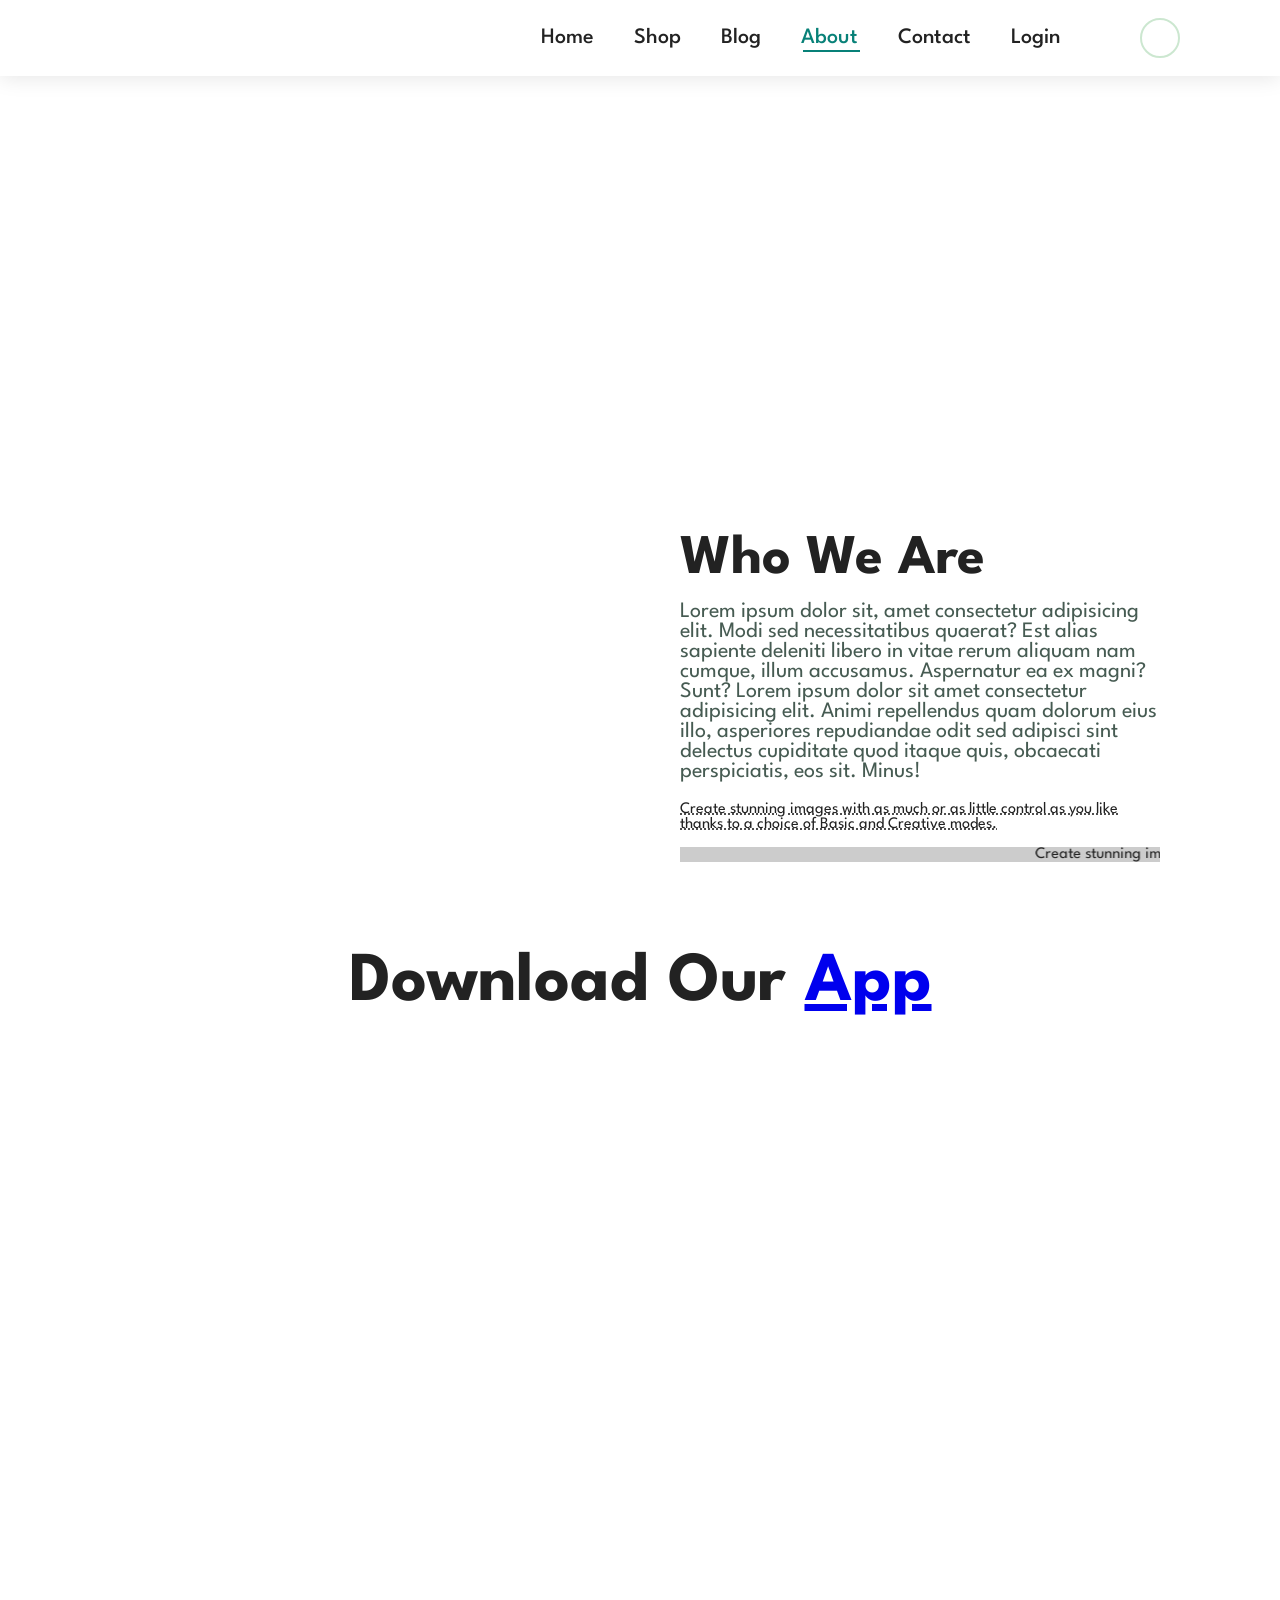
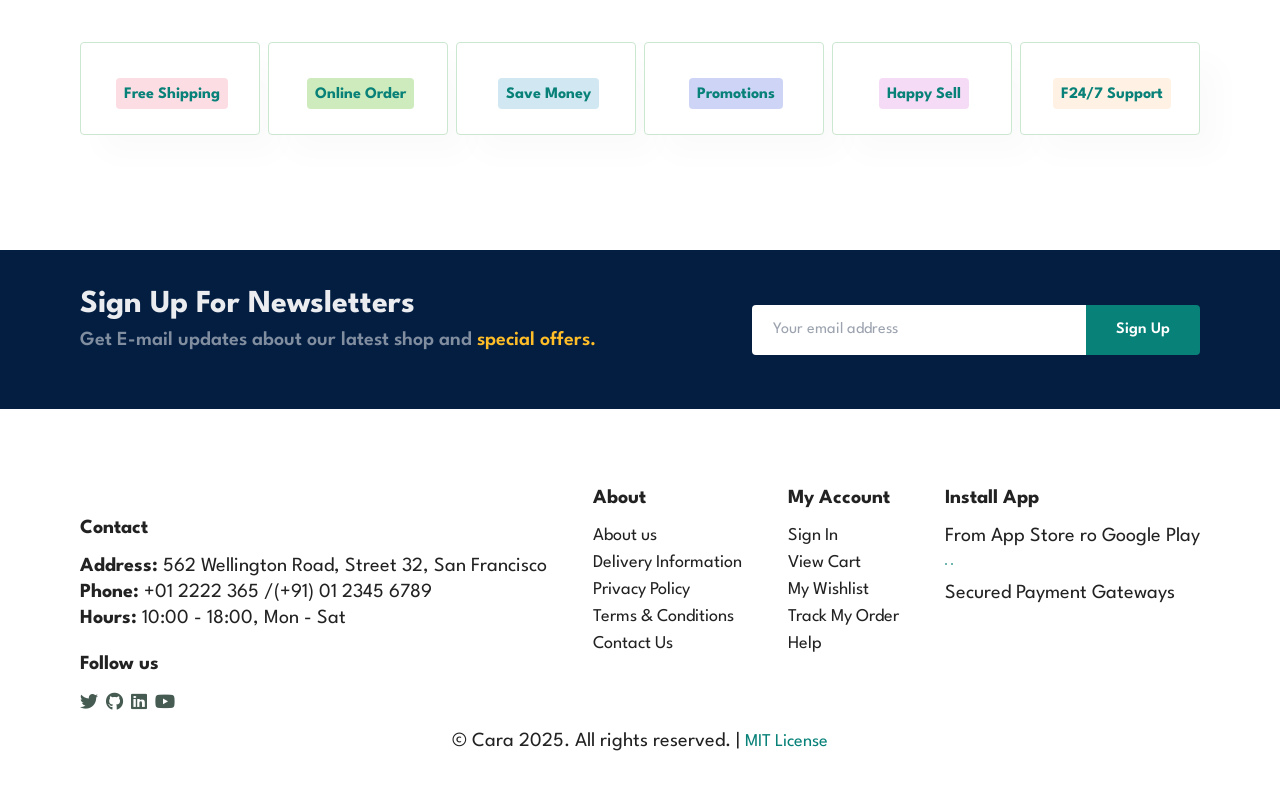
==== about.html @ c97fc9c1 "Fixed LinkedIn footer links" ====
<!DOCTYPE html>
<html lang="en">

<head>
    <!-- Character Encoding -->
    <meta charset="UTF-8">

    <!-- Viewport for Responsive Design -->
    <meta name="viewport" content="width=device-width, initial-scale=1.0">

    <!-- Page Title -->
    <title>Cara — Modern E‑Commerce</title>

    <!-- Favicon -->
    <link rel="icon" type="image/jpg" sizes="32x32" href="images/favicon.jpg">

    <!-- SEO Meta Tags -->
    <meta name="description"
        content="Shop the latest trends on our e-commerce store. Dark theme supported for a better user experience.">
    <meta name="keywords" content="e-commerce, shopping, online store, dark mode, buy online, latest fashion">
    <meta name="author" content=" Cara">
    <meta name="robots" content="index, follow">

    <!-- Language -->
    <meta http-equiv="Content-Language" content="en">

    <!-- Open Graph (OG) Tags for Social Sharing -->
    <meta property="og:title" content="E-commerce - Dark Theme Working">
    <meta property="og:description" content="Shop the latest trends with our dark mode-enabled e-commerce experience.">
    <meta property="og:image" content="https://example.com/images/preview.jpg">
    <meta property="og:url" content="https://example.com/">
    <meta property="og:type" content="website">

    <!-- Twitter Card Tags -->
    <meta name="twitter:card" content="summary_large_image">
    <meta name="twitter:title" content="E-commerce - Dark Theme Working">
    <meta name="twitter:description" content="Dark theme e-commerce site with modern features.">
    <meta name="twitter:image" content="https://example.com/images/preview.jpg">
    <meta name="twitter:site" content="@janavipandole">

    <!-- Theme Color for Mobile Browser -->
    <meta name="theme-color" content="#000000">

    <!-- Stylesheets -->
    <link rel="stylesheet" href="style.css">
    <link href="https://cdn.jsdelivr.net/npm/remixicon@4.5.0/fonts/remixicon.css" rel="stylesheet" />
    <link rel="stylesheet" href="https://cdnjs.cloudflare.com/ajax/libs/font-awesome/6.6.0/css/all.min.css"
        integrity="sha512-Kc323vGBEqzTmouAECnVceyQqyqdsSiqLQISBL29aUW4U/M7pSPA/gEUZQqv1cwx4OnYxTxve5UMg5GT6L4JJg=="
        crossorigin="anonymous" referrerpolicy="no-referrer" />

</head>

<body>
    <section id="header">
        <a href="index.html"><img src="images/logo.png" alt=""></a>

        <div>
            <ul id="navbar">
                <li><a href="index.html">Home</a></li>
                <li><a href="shop.html">Shop</a></li>
                <li><a href="blog.html">Blog</a></li>
                <li><a class="active" href="about.html">About</a></li>
                <li><a href="contact.html">Contact</a></li>
                <li><a href="login.html">Login</a></li>
                <li><a href="cart.html" id="lg-bag"><i class="ri-shopping-bag-4-line"></i></a></li>
                <li>
                    <button class="theme-toggle" id="themeToggle" aria-label="Toggle dark mode">
                        <i class="ri-moon-line" id="themeIcon"></i>
                    </button>
                </li>
                <a href="#" id="close"><i class="fa-solid fa-xmark"></i></a>
            </ul>
        </div>
        <div class="mobile">
            <a href="cart.html"><i class="ri-shopping-bag-4-line"></i></a>
            <i class="fas fa-outdent" id="bar"></i>
        </div>
    </section>

    <section id="about-head">
        <h2>#KnowUs</h2>
        <p>Read all case studies about Us!</p>
    </section>

    <section id="about-us" class="section-p1">
        <img src="images/about/a6.jpg" alt="">
        <div>
            <h2>Who We Are</h2>
            <p>Lorem ipsum dolor sit, amet consectetur adipisicing elit. Modi sed necessitatibus quaerat? Est alias
                sapiente deleniti libero in vitae rerum aliquam nam cumque, illum accusamus. Aspernatur ea ex magni?
                Sunt?
                Lorem ipsum dolor sit amet consectetur adipisicing elit. Animi repellendus quam dolorum eius illo,
                asperiores repudiandae odit sed adipisci sint delectus cupiditate quod itaque quis, obcaecati
                perspiciatis, eos sit. Minus!
            </p>

            <abbr title="">Create stunning images with as much or as little control as you
                like thanks to a choice of Basic and Creative modes.</abbr>
            <br><br>
            <marquee bgcolor=" #ccc" loop="-1" scollamount="5" width="100%">Create stunning images with as much or as
                little control as you
                like thanks to a choice of Basic and Creative modes. </marquee>
        </div>
    </section>

    <section id="about-app">
        <h1>Download Our <a href="#">App</a></h1>
        <div class="video">
            <video autoplay muted loop src="images/about/1.mp4"></video>
        </div>
    </section>

    <section id="feature" class="section-p1">
        <div class="fe-box">
            <img src="images/feature/f1.png" alt="">
            <h6>Free Shipping</h6>
        </div>
        <div class="fe-box">
            <img src="images/feature/f2.png" alt="">
            <h6>Online Order</h6>
        </div>
        <div class="fe-box">
            <img src="images/feature/f3.png" alt="">
            <h6>Save Money</h6>
        </div>
        <div class="fe-box">
            <img src="images/feature/f4.png" alt="">
            <h6>Promotions</h6>
        </div>
        <div class="fe-box">
            <img src="images/feature/f5.png" alt="">
            <h6>Happy Sell</h6>
        </div>
        <div class="fe-box">
            <img src="images/feature/f6.png" alt="">
            <h6>F24/7 Support</h6>
        </div>
    </section>

    <section id="newsletter" class="section-p1 section-m1">
        <div class="newstext">
            <h4>Sign Up For Newsletters</h4>
            <p>Get E-mail updates about our latest shop and <span>special offers.</span></p>
        </div>
        <div class="form">
            <input type="text" placeholder="Your email address">
            <button class="normal">Sign Up</button>
        </div>
    </section>

    <footer class="section-p1">
        <div class="col">
            <img class="logo" src="images/logo.png" alt="">
            <h4>Contact</h4>
            <p><strong>Address:</strong> 562 Wellington Road, Street 32, San Francisco</p>
            <p><strong>Phone:</strong> +01 2222 365 /(+91) 01 2345 6789</p>
            <p><strong>Hours:</strong> 10:00 - 18:00, Mon - Sat</p>

            <div class="follow">
                <h4>Follow us</h4>
                <div class="icon">
                    <a href="https://x.com/JanaviPandole"><i class="fab fa-twitter"></i></a>
                    <a href="https://github.com/janavipandole"><i class="fab fa-github"></i></a>
                    <a href="https://www.linkedin.com/in/janavi-pandole-80a7b2290" target="_blank" rel="noopener noreferrer">
                        <i class="fab fa-linkedin"></i>
                    </a>
                    <a href="https://www.youtube.com/@JanaviPandole"><i class="fab fa-youtube"></i></a>
                </div>
            </div>
        </div>
        <div class="col">
            <h4>About</h4>
            <a href="about.html">About us</a>
            <a href="#">Delivery Information</a>
            <a href="#">Privacy Policy</a>
            <a href="#">Terms & Conditions</a>
            <a href="contact.html">Contact Us</a>
        </div>
        <div class="col">
            <h4>My Account</h4>
            <a href="login.html">Sign In</a>
            <a href="cart.html">View Cart</a>
            <a href="#">My Wishlist</a>
            <a href="cart.html">Track My Order</a>
            <a href="contact.html">Help</a>
        </div>
        <div class="col install">
            <h4>Install App</h4>
            <p>From App Store ro Google Play</p>
            <div class="row">
                <img src="images/pay/app.jpg" alt="">
                <img src="images/pay/play.jpg" alt="">
            </div>
            <p>Secured Payment Gateways</p>
            <img src="images/pay/pay.png" alt="">
        </div>
        <div class="copyright">
            <p> &copy; Cara 2025. All rights reserved. | <a href="license.html" style="color: #088178;">MIT License</a>
            </p>
        </div>
    </footer>

    <script src="app.js"></script>

</body>

</html>
---- style.css ----
@import url('https://fonts.googleapis.com/css2?family=League+Spartan:wght@100..900&display=swap');

/* ============================================
   DARK THEME VARIABLES
   ============================================ */

:root {
    --bg-primary: #ffffff;
    --bg-secondary: #f8f9fa;
    --text-primary: #222;
    --text-secondary: #465b52;
    --header-bg: rgba(255, 255, 255, 0.5);
    --card-bg: #ffffff;
    --border-color: #cce7d0;
    --shadow: rgba(0, 0, 0, 0.02);
    --shadow-hover: rgba(0, 0, 0, 0.25);
    --accent: #088178;
    --feature-bg-1: #fddde4;
    --feature-bg-2: #cdebbc;
    --feature-bg-3: #d1e8f2;
    --feature-bg-4: #cdd4f6;
    --feature-bg-5: #f6dbf6;
    --feature-bg-6: #fff2e5;
    --input-bg: #ffffff;
    --footer-text: #222;
    --cart-icon-bg: #e8f6ea;
}

[data-theme="dark"] {
    --bg-primary: #0f1419;
    --bg-secondary: #1a1f26;
    --text-primary: #e6eef8;
    --text-secondary: #94a3b8;
    --header-bg: rgba(15, 20, 25, 0.85);
    --card-bg: #1a1f26;
    --border-color: #2d3748;
    --shadow: rgba(0, 0, 0, 0.4);
    --shadow-hover: rgba(124, 58, 237, 0.3);
    --accent: #06b6d4;
    --feature-bg-1: #7c3aed;
    --feature-bg-2: #10b981;
    --feature-bg-3: #3b82f6;
    --feature-bg-4: #8b5cf6;
    --feature-bg-5: #ec4899;
    --feature-bg-6: #f59e0b;
    --input-bg: #2d3748;
    --footer-text: #e6eef8;
    --cart-icon-bg: #2d3748;
}

/* ============================================
   BASE STYLES
   ============================================ */

* {
    font-family: "League Spartan", sans-serif;
    margin: 0;
    padding: 0;
    box-sizing: border-box;
}

body {
    width: 100%;
    background-color: var(--bg-primary);
    color: var(--text-primary);
    transition: background-color 0.3s ease, color 0.3s ease;
}

h1 {
    font-size: 70px;
    line-height: 74px;
    color: var(--text-primary);
    transition: color 0.3s ease;
}

h2 {
    font-size: 56px;
    line-height: 60px;
    color: var(--text-primary);
    transition: color 0.3s ease;
}

h4 {
    font-size: 30px;
    color: var(--text-primary);
    transition: color 0.3s ease;
}

h6 {
    font-size: 20px;
    font-weight: 700;
}

p {
    font-size: 22px;
    margin: 12px 0 20px 0;
    color: var(--text-secondary);
    transition: color 0.3s ease;
}

.section-p1 {
    padding: 40px 80px;
    background-color: var(--bg-primary);
    transition: background-color 0.3s ease;
}

.section-m1 {
    margin: 40px 0;
}

button.normal {
    background-color: #fff;
    color: #000;
    border: none;
    padding: 15px 30px;
    text-decoration: none;
    font-weight: 600;
    font-size: 16px;
    cursor: pointer;
    border-radius: 4px;
    outline: none;
    transition: 0.3s ease;
}

button.white {
    background-color: transparent;
    color: #FFF;
    border: none;
    padding: 12px 22px;
    text-decoration: none;
    font-weight: 600;
    border: 1px solid white;
    font-size: 16px;
    cursor: pointer;
    outline: none;
    transition: 0.3s linear;
}

/* ============================================
   THEME TOGGLE BUTTON
   ============================================ */

.theme-toggle {
    background: transparent;
    border: 2px solid var(--border-color);
    border-radius: 50%;
    width: 40px;
    height: 40px;
    display: flex;
    align-items: center;
    justify-content: center;
    cursor: pointer;
    color: var(--text-primary);
    font-size: 18px;
    transition: all 0.3s ease;
}

.theme-toggle:hover {
    background-color: var(--accent);
    border-color: var(--accent);
    color: white;
    transform: rotate(180deg);
}

.mobile .theme-toggle {
    margin-right: 10px;
}

/* ============================================
   LAYOUT
   ============================================ */

#main {
    width: 100%;
    height: 100vh;
}

#back {
    width: 100%;
    height: 90vh;
}

#back img {
    height: 90%;
    width: 100%;
    object-fit: cover;
    object-position: start;
}

#top {
    pointer-events: none;
    position: absolute;
    top: 0;
    left: 0;
    width: 100%;
    height: 90vh;
}

#workingArea {
    position: relative;
    margin: 0 auto;
    width: 100%;
    max-width: 1920px;
    height: 100vh;
}

/* ============================================
   HEADER
   ============================================ */

#header {
    display: flex;
    align-items: center;
    justify-content: space-between;
    padding: 18px 80px;
    background: var(--header-bg);
    backdrop-filter: blur(20px) saturate(180%);
    -webkit-backdrop-filter: blur(20px) saturate(180%);
    box-shadow: 0 2px 20px rgba(0, 0, 0, 0.1);
    z-index: 999;
    position: fixed;
    top: 0;
    width: 100%;
    border: none;
    transition: all 0.3s ease;
}

#header a {
    pointer-events: all;
}

#navbar {
    position: relative;
    display: flex;
    align-items: center;
    justify-content: center;
}

#navbar li {
    list-style: none;
    padding: 0 20px;
}

#navbar li a {
    position: relative;
    pointer-events: all;
    text-decoration: none;
    font-size: 22px;
    font-weight: 500;
    color: var(--text-primary);
    transition: color 0.3s ease;
}

#navbar li a:hover,
#navbar li a.active {
    color: var(--accent);
}

.mobile,
#close {
    display: none;
}

#navbar li a.active::after {
    content: '';
    width: 100%;
    height: 2px;
    background: var(--accent);
    position: absolute;
    bottom: -4px;
    left: 2px;
}

/* ============================================
   HERO SECTION
   ============================================ */

#hero {
    background-image: url("images/hero4.png");
    height: 100vh;
    width: 100%;
    background-size: cover;
    background-position: top 25% right 0;
    padding: 0 80px;
    display: flex;
    align-items: start;
    justify-content: center;
    flex-direction: column;
}

button a {
    text-decoration: none;
    color: black;
}

#hero h4 {
    padding-bottom: 15px;
}

#hero h1 {
    color: var(--accent);
}

#hero button {
    pointer-events: all;
    background-image: url("images/button.png");
    background-color: transparent;
    border: 0;
    padding: 14px 80px 14px 65px;
    background-repeat: no-repeat;
    cursor: pointer;
    font-size: 15px;
    font-weight: 700;
}

#hero button a {
    text-decoration: none;
    color: var(--accent);
}

/* ============================================
   FEATURES SECTION
   ============================================ */

#feature {
    display: flex;
    align-items: center;
    justify-content: space-between;
    flex-wrap: wrap;
}

#feature .fe-box {
    width: 180px;
    text-align: center;
    padding: 25px 15px;
    box-shadow: 20px 20px 30px var(--shadow);
    border-radius: 4px;
    border: 1px solid var(--border-color);
    margin: 35px 0;
    margin-top: 100px;
    background-color: var(--card-bg);
    transition: all 0.3s ease;
}

#feature .fe-box:hover {
    box-shadow: 10px 10px 74px var(--shadow-hover);
}

#feature.fe-box img {
    width: 100%;
    margin-bottom: 10px;
}

#feature .fe-box h6 {
    display: inline-block;
    padding: 9px 8px 6px 8px;
    line-height: 1;
    margin-top: 10px;
    border-radius: 4px;
    color: #088178;
    font-size: 16px;
}

#feature .fe-box:nth-child(1) h6 {
    background-color: var(--feature-bg-1);
}

#feature .fe-box:nth-child(2) h6 {
    background-color: var(--feature-bg-2);
}

#feature .fe-box:nth-child(3) h6 {
    background-color: var(--feature-bg-3);
}

#feature .fe-box:nth-child(4) h6 {
    background-color: var(--feature-bg-4);
}

#feature .fe-box:nth-child(5) h6 {
    background-color: var(--feature-bg-5);
}

#feature .fe-box:nth-child(6) h6 {
    background-color: var(--feature-bg-6);
}

/* ============================================
   PRODUCTS SECTION
   ============================================ */

#product1 {
    text-align: center;
}

#product1 .pro-container {
    justify-content: space-between;
    flex-wrap: wrap;
    padding-top: 20px;
    display: flex;
}

#product1 .pro {
    position: relative;
    width: 23%;
    min-width: 250px;
    padding: 10px 12px;
    border: 1px solid var(--border-color);
    border-radius: 20px;
    cursor: pointer;
    box-shadow: 20px 20px 30px var(--shadow);
    margin: 15px 0;
    background-color: var(--card-bg);
    transition: all 0.3s ease;
}

#product1 .pro:hover {
    box-shadow: 10px 10px 50px var(--shadow-hover);
}

#product1 .pro img {
    width: 100%;
    border-radius: 20px;
}

#product1 .pro .des {
    text-align: start;
    padding: 10px 0;
}

#product1 .pro .des span {
    color: var(--text-secondary);
    font-size: 14px;
}

#product1 .pro .des h5 {
    padding-top: 7px;
    color: var(--text-primary);
    font-weight: 500;
    font-size: 16px;
}

#product1 .pro .des i {
    color: rgba(243, 181, 25);
    font-size: 12px;
}

#product1 .pro .des h4 {
    padding-top: 7px;
    color: var(--accent);
    font-size: 15px;
    font-weight: 700;
}

#product1 .pro .cart {
    width: 40px;
    height: 40px;
    line-height: 40px;
    border-radius: 50px;
    background-color: var(--cart-icon-bg);
    font-weight: 500;
    color: var(--accent);
    border: 1px solid var(--border-color);
    position: absolute;
    bottom: 18px;
    right: 10px;
    transition: all 0.3s ease;
}

/* ============================================
   BANNERS
   ============================================ */

#banner {
    background-image: url("images/banner/b2.jpg");
    height: 40vh;
    width: 100%;
    background-size: cover;
    background-position: center;
    display: flex;
    align-items: center;
    justify-content: center;
    color: #FFF;
    text-align: center;
    flex-direction: column;
}

#banner h4 {
    color: #ffffffde;
    font-size: 28px;
}

#banner span {
    color: red;
}

#banner h2 {
    color: #ffffffde;
    font-size: 45px;
    padding: 10px 0;
}

#banner button:hover {
    color: #FFF;
    background-color: #088178;
}

#sm-banner {
    display: flex;
    justify-content: space-between;
    flex-wrap: wrap;
}

#sm-banner .banner-box {
    background-image: url("images/banner/b17.jpg");
    height: 50vh;
    min-width: 660px;
    background-size: cover;
    background-position: center;
    display: flex;
    align-items: flex-start;
    justify-content: center;
    color: #FFF;
    flex-direction: column;
    padding: 30px;
}

#sm-banner .banner-box2 {
    background-image: url("images/banner/b10.jpg");
}

#sm-banner h4 {
    color: #ffffff;
    font-size: 30px;
    font-weight: 300;
}

#sm-banner h2 {
    color: #ffffff;
    font-size: 40px;
    font-weight: 700;
}

#sm-banner span {
    color: #ffffff;
    font-size: 23px;
    font-weight: 500;
    padding-bottom: 15px;
}

#sm-banner .banner-box:hover button {
    color: #000;
    background-color: #1ea59c;
}

#banner3 {
    display: flex;
    justify-content: space-between;
    flex-wrap: wrap;
    padding: 0 80px;
}

#banner3 .banner-box {
    background-image: url("images/banner/b7.jpg");
    height: 30vh;
    min-width: 30%;
    background-size: cover;
    background-position: center;
    display: flex;
    align-items: flex-start;
    justify-content: center;
    flex-direction: column;
    padding: 20px;
    margin-bottom: 20px;
}

#banner3 .banner-box2 {
    background-image: url("images/banner/b4.jpg");
}

#banner3 .banner-box3 {
    background-image: url("images/banner/b18.jpg");
}

#banner3 h2 {
    color: #FFF;
    font-weight: 900;
    font-size: 30px;
}

#banner3 h3 {
    color: #ec544e;
    font-weight: 700;
    font-size: 22px;
}

/* ============================================
   NEWSLETTER
   ============================================ */

#newsletter {
    display: flex;
    justify-content: space-between;
    flex-wrap: wrap;
    align-items: center;
    background-image: url("images/banner/b14.png");
    background-size: cover;
    background-position: 20% 30%;
    background-repeat: no-repeat;
    background-color: #041e42;
}

#newsletter h4 {
    font-size: 32px;
    font-weight: 700;
    color: #ffffffea;
}

#newsletter p {
    font-size: 20px;
    font-weight: 600;
    color: #818ea0;
}

#newsletter p span {
    color: #ffbd27;
}

#newsletter .form {
    display: flex;
    width: 40%;
}

#newsletter .form input {
    height: 3.125rem;
    padding: 1.25rem;
    font-size: 16px;
    width: 100%;
    border: 1px solid transparent;
    outline: none;
    border-radius: 4px;
    border-top-right-radius: 0;
    border-bottom-right-radius: 0;
    background-color: var(--input-bg);
    color: var(--text-primary);
    transition: all 0.3s ease;
}

#newsletter .form button {
    border-top-left-radius: 0;
    border-bottom-left-radius: 0;
    background-color: #088178;
    color: #fff;
    white-space: nowrap;
}

/* ============================================
   FOOTER
   ============================================ */

footer {
    display: flex;
    flex-wrap: wrap;
    justify-content: space-between;
    background-color: var(--bg-secondary);
    transition: background-color 0.3s ease;
}

footer .col {
    display: flex;
    flex-direction: column;
    align-items: flex-start;
    margin-bottom: 20px;
}

footer .logo {
    margin-bottom: 30px;
}

footer h4 {
    margin-bottom: 20px;
    font-size: 20px;
    color: var(--footer-text);
}

footer p {
    margin: 0 0 8px 0;
    font-size: 20px;
    color: var(--footer-text);
}

footer a {
    font-size: 18px;
    text-decoration: none;
    color: var(--footer-text);
    margin-bottom: 10px;
    transition: color 0.3s ease;
}

footer .follow {
    margin-top: 20px;
}

footer .follow i {
    color: var(--text-secondary);
    padding-right: 4px;
    cursor: pointer;
    transition: color 0.3s ease;
}

footer .install .row img {
    border: 1px solid #088178;
    border-radius: 6px;
}

footer .install img {
    margin: 10px 0 15px 0;
}

footer .follow i:hover,
footer a:hover {
    color: var(--accent);
}

footer .copyright {
    text-align: center;
    width: 100%;
}

/* ============================================
   SHOP PAGE
   ============================================ */

#shop-hero {
    background-image: url("images/banner/b1.jpg");
    background-size: cover;
    background-position: center;
    height: 50vh;
    display: flex;
    align-items: center;
    justify-content: center;
    flex-direction: column;
    padding: 14px;
}

#shop-hero h2,
#shop-hero p {
    color: #fff;
    text-align: center;
}

#pagination {
    text-align: center;
}

#pagination a {
    text-decoration: none;
    background-color: #088178;
    padding: 15px 20px;
    border-radius: 4px;
    color: #fff;
    font-weight: 600;
}

/* ============================================
   SINGLE PRODUCT
   ============================================ */

#pro-details {
    margin-top: 80px;
    pointer-events: all;
    display: flex;
}

#pro-details .single-pro-image {
    pointer-events: all;
    width: 40%;
    margin-right: 50px;
}

.small-img-group {
    pointer-events: all;
    display: flex;
    justify-content: space-between;
}

.small-img-col {
    flex-basis: 24%;
    cursor: pointer;
}

#pro-details .single-pro-details {
    width: 50%;
    padding-top: 30px;
}

#pro-details .single-pro-details h4 {
    padding: 40px 0 20px 0;
}

#pro-details .single-pro-details h2 {
    font-size: 26px;
}

#pro-details .single-pro-details select {
    display: block;
    padding: 5px 10px;
    margin-bottom: 10px;
}

#pro-details .single-pro-details input {
    width: 50px;
    height: 47px;
    padding-left: 10px;
    font-size: 16px;
    margin-right: 10px;
}

#pro-details .single-pro-details input:focus {
    outline: none;
}

#pro-details .single-pro-details button {
    color: #fff;
    background: #088178;
}

/* ============================================
   BLOG PAGE
   ============================================ */

#blog-head {
    background-image: url("images/banner/b19.jpg");
    background-size: cover;
    background-position: center;
    height: 50vh;
    display: flex;
    align-items: center;
    justify-content: center;
    flex-direction: column;
    padding: 14px;
}

#blog-head h2,
#blog-head p {
    color: #fff;
    text-align: center;
}

#blog {
    padding: 150px 150px 0 150px;
}

#blog .blog-box {
    position: relative;
    display: flex;
    align-items: center;
    width: 100%;
    padding-bottom: 90px;
}

#blog .blog-box h1 {
    position: absolute;
    top: -12%;
    left: 0;
    z-index: -9;
    font-size: 70px;
    font-weight: 700;
    color: #c9cbce;
}

#blog .blog-img {
    width: 50%;
    margin-right: 50px;
}

#blog img {
    width: 100%;
    height: 300px;
    object-fit: cover;
}

#blog .blog-details {
    width: 50%;
}

#blog .blog-details a {
    text-decoration: none;
    color: #000;
    font-size: 11px;
    position: relative;
    font-weight: 700;
    transition: 0.3s;
}

#blog .blog-details a::after {
    content: "";
    width: 50%;
    height: 1px;
    background-color: #000;
    position: absolute;
    top: -4%;
    right: -60%;
}

#blog .blog-details a:hover {
    color: #088178;
}

#blog .blog-details a:hover::after {
    background-color: #088178;
}

/* ============================================
   ABOUT US
   ============================================ */

#about-head {
    background-image: url("images/about/banner.png");
    background-size: cover;
    background-position: center;
    height: 50vh;
    display: flex;
    align-items: center;
    justify-content: center;
    flex-direction: column;
    padding: 14px;
}

#about-head h2,
#about-head p {
    color: #fff;
    text-align: center;
}

#about-us {
    display: flex;
    align-items: center;
}

#about-us img {
    width: 50%;
    height: auto;
}

#about-us div {
    width: 50%;
    padding: 40px;
}

#about-app {
    text-align: center;
}

#about-app .video {
    width: 70%;
    height: 100%;
    margin: 30px auto 0 auto;
}

#about-app .video video {
    width: 100%;
    height: 100%;
    object-fit: cover;
    cursor: pointer;
    border-radius: 20px;
}

/* ============================================
   CONTACT US
   ============================================ */

#contact-details {
    display: flex;
    align-items: center;
    justify-content: space-between;
}

#contact-details .details {
    width: 40%;
}

#contact-details .details span,
#form-details form span {
    font-size: 20px;
}

#contact-details .details h2,
#form-details form h2 {
    font-size: 30px;
    line-height: 30px;
    padding: 20px 0;
}

#contact-details .details h3 {
    font-size: 22px;
    padding-bottom: 15px;
    font-weight: 500;
}

#contact-details .details li {
    display: flex;
    list-style: none;
    padding: 10px 0;
}

#contact-details .details li i {
    font-size: 18px;
    padding-right: 22px;
}

#contact-details .details li p {
    margin: 0;
    font-size: 20px;
}

#contact-details .map {
    width: 55%;
    height: 400px;
}

#contact-details .map iframe {
    width: 100%;
    height: 100%;
}

#form-details {
    display: flex;
    justify-content: space-between;
    padding: 80px;
    margin: 30px;
    border: 1px solid #ccc;
}

#form-details form {
    width: 65%;
    display: flex;
    flex-direction: column;
    align-items: flex-start;
}

#form-details form input,
#form-details form textarea {
    width: 100%;
    padding: 12px 15px;
    margin-bottom: 25px;
    font-size: 16px;
    border: 1px solid #e1e1e1;
    outline: none;
}

#form-details form button {
    background-color: #088178;
    color: #fff;
}

#form-details .social-media div {
    padding-bottom: 25px;
    display: flex;
    align-items: flex-start;
}

#form-details .social-media div img {
    width: 65px;
    height: 65px;
    object-fit: cover;
    margin-right: 15px;
}

#form-details .social-media div p {
    margin: 0;
    font-size: 18px;
    line-height: 25px;
}

#form-details .social-media div p span {
    display: block;
    font-size: 20px;
    font-weight: 600;
    color: #000;
}

/* ============================================
   CART PAGE
   ============================================ */

#cart {
    overflow-x: auto;
}

#cart table {
    width: 100%;
    border-collapse: collapse;
    white-space: nowrap;
    table-layout: fixed;
}

#cart table img {
    width: 150px;
}

#cart table td:nth-child(1) {
    width: 100px;
    text-align: center;
}

#cart table td:nth-child(2) {
    width: 150px;
    text-align: center;
}

#cart table td:nth-child(3) {
    width: 250px;
    text-align: center;
}

#cart table td:nth-child(4),
#cart table td:nth-child(5),
#cart table td:nth-child(6) {
    width: 150px;
    text-align: center;
}

#cart table td:nth-child(5) input {
    width: 70px;
    padding: 10px;
}

#cart table td:nth-child(5) input:focus {
    outline: none;
}

#cart table thead {
    border: 1px solid #e2e9e1;
    border-left: none;
    border-right: none;
}

#cart table thead td {
    padding: 18px;
    text-align: center;
    font-weight: 600;
    text-transform: uppercase;
}

#cart table thead td a i {
    color: #000;
}

#cart table tbody tr td {
    padding: 15px;
    border-bottom: 1px solid #e2e9e1;
}

#cart table tbody td {
    font-size: 20px;
}

#cart-add {
    display: flex;
    justify-content: space-between;
    flex-wrap: wrap;
}

#cart-add .coupon {
    width: 50%;
    margin-bottom: 30px;
}

#cart-add .coupon h3,
.subtotal h3 {
    font-size: 28px;
    padding-bottom: 15px;
}

#cart-add .coupon input {
    padding: 18px 20px;
    outline: none;
    border-radius: 4px;
    width: 60%;
    margin-right: 10px;
    border: 1px solid #e2e9e1;
}

#cart-add .coupon button {
    background-color: #088178;
    color: #fff;
    cursor: pointer;
}

.subtotal {
    width: 50%;
    margin-bottom: 30px;
    border: 1px solid #c9cbce;
    padding: 30px;
}

.subtotal table {
    width: 100%;
    border-collapse: collapse;
    margin-bottom: 20px;
}

.subtotal table td {
    width: 50%;
    padding: 10px;
    font-size: 16px;
    border: 1px solid #c9cbce;
}

.subtotal button {
    background-color: #088178;
    color: #fff;
    cursor: pointer;
}


/* ============================================
   LOGIN 
   ============================================ */
/* login page */
.login-page {
    display: flex;
    align-items: center;
    justify-content: center;
    min-height: 100vh;
    background-color: #f3f4f6;
    margin: 10;
}

/* Message Box */
#signUpMessage {
    position: fixed;
    top: 2rem;
    left: 50%;
    padding: 0.75rem;
    font-size: 0.875rem;
    text-align: center;
    color: #ffffff;
    border-radius: 0.375rem;
    box-shadow: 0 4px 6px -1px rgba(0, 0, 0, 0.1), 0 2px 4px -2px rgba(0, 0, 0, 0.1);
    transition: opacity 0.5s ease-in-out;
    background-color: #ef4444;
    min-width: 300px;
    display: none;
}

/* Form Container */
.auth-container {
    background-color: #ffffff;
    padding: 2rem;
    border-radius: 0.5rem;
    box-shadow: 0 10px 15px -3px rgba(0, 0, 0, 0.1), 0 4px 6px -4px rgba(0, 0, 0, 0.1);
    width: 100%;
    max-width: 28rem;
}

/* Form Title */
.auth-container h2 {
    font-size: 1.5rem;
    font-weight: 700;
    text-align: center;
    margin-bottom: 1.5rem;
}

/* OR Divider */
.divider {
    position: relative;
    display: flex;
    align-items: center;
    padding-top: 1.25rem;
    padding-bottom: 1.25rem;
    margin-bottom: 1.5rem;
}

.divider::before,
.divider::after {
    content: '';
    flex-grow: 1;
    border-top: 1px solid #d1d5db;
}

.divider span {
    flex-shrink: 0;
    margin-left: 1rem;
    margin-right: 1rem;
    color: #6b7280;
}

/* Form Labels */
label {
    display: block;
    font-size: 0.9rem;
    font-weight: 500;
    color: #374151;
    margin-bottom: 0.4rem;
}

/* Form Inputs */
input {
    display: block;
    width: 100%;
    padding: 0.5rem 0.75rem;
    border: 1px solid #d1d5db;
    border-radius: 0.375rem;
    box-shadow: 0 1px 2px 0 rgba(0, 0, 0, 0.05);
    color: #111827;
    font-size: 0.875rem;
}

input::placeholder {
    color: #9ca3af;
}

input:focus {
    outline: 2px solid transparent;
    outline-offset: 2px;
    border-color: #088178;
    ;
    box-shadow: 0 0 0 1px #088178, 0 1px 2px 0 rgba(0, 0, 0, 0.05);
}

/* Input Grouping */
#register-fields>div {
    margin-bottom: 1rem;
}

/* Forgot Password Link */
#forgot-password-link {
    font-size: 0.875rem;
    margin-top: 1rem;
    /* mt-4 */
    text-align: right;
}

#forgot-password-link a {
    font-weight: 500;
    color: #088178;
    text-decoration: none;
}

#forgot-password-link a:hover {
    color: #088179ec;
    ;
}

/* Submit Button */
.submit-button-container {
    margin-top: 1.5rem;
}

#submitButton {
    width: 100%;
    display: flex;
    justify-content: center;
    padding: 0.5rem 1rem;
    border: 1px solid transparent;
    border-radius: 0.375rem;
    box-shadow: 0 1px 2px 0 rgba(0, 0, 0, 0.05);
    font-size: 0.875rem;
    font-weight: 500;
    color: #ffffff;
    background-color: #088178;
    ;
    cursor: pointer;
    transition: background-color 0.15s ease-in-out;
}

#submitButton:hover {
    background-color: #088178;
    ;
}

#submitButton:focus {
    outline: 2px solid transparent;
    outline-offset: 2px;
    box-shadow: 0 0 0 2px #ffffff, 0 0 0 4px #088178;
    ;
}

/* Toggle Auth Link */
.toggle-auth-footer {
    margin-top: 1.5rem;
    text-align: center;
    font-size: 0.875rem;
}

.toggle-auth-footer a {
    font-weight: 500;
    color: #088178;
    ;
    text-decoration: none;
}

.toggle-auth-footer a:hover {
    color: #088178;
    ;
}

/* ============================================
   RESPONSIVE DESIGN
   ============================================ */

@media (max-width:799px) {
    #navbar {
        display: flex;
        flex-direction: column;
        align-items: flex-start;
        justify-content: flex-start;
        position: fixed;
        top: 0;
        right: -300px;
        height: 100vh;
        width: 300px;
        background-color: var(--card-bg);
        box-shadow: 0 40px 60px rgba(0, 0, 0, 0.1);
        padding: 80px 0 0 10px;
        transition: 0.3s linear;
    }

    #navbar.active {
        right: 0;
    }

    #navbar li {
        margin-bottom: 30px;
    }

    .mobile {
        pointer-events: all;
        display: flex;
        align-items: center;
    }

    .mobile i {
        pointer-events: all;
        color: var(--text-primary);
        font-size: 24px;
        padding-left: 20px;
    }

    #lg-bag {
        display: none;
    }

    #navbar #close {
        pointer-events: all;
        display: block;
        position: absolute;
        top: 20px;
        left: 20px;
        font-size: 24px;
        color: var(--text-primary);
        cursor: pointer;
    }

    #back {
        height: 100%;
    }

    #back img {
        height: 100%;
        object-position: top 30% right 30%;
    }

    #hero {
        background-position: top 30% right 30%;
        padding: 0 80px;
    }

    #feature .fe-box {
        margin: 20px 0;
        margin-top: 0px;
    }

    #product1 .pro-container {
        justify-content: center;
        gap: 50px;
    }

    #banner {
        height: 25vh;
    }

    #sm-banner .banner-box {
        min-width: 100%;
        margin: 10px;
    }

    #banner3 {
        justify-content: space-around;
        flex-wrap: wrap;
        padding: 0 20px;
    }

    #banner3 .banner-box {
        width: 45%;
        margin: 10px;
    }

    #banner3 .banner-box2 {
        width: 100%;
    }

    #banner3 .banner-box3 {
        width: 45%;
    }

    #newsletter {
        height: 40vh;
        background-position: 20% 40%;
    }

    #newsletter .form {
        width: 70%;
    }

    footer h4 {
        font-size: 15px;
    }

    footer p {
        font-size: 15px;
    }

    footer a {
        font-size: 15px;
    }

    #pro-details {
        margin-top: 80px;
        pointer-events: all;
        flex-direction: column;
        display: flex;
    }

    #pro-details .single-pro-image {
        pointer-events: all;
        width: 100%;
        margin-right: 0px;
    }

    #pro-details .single-pro-details {
        width: 100%;
        padding-top: 30px;
    }

    #blog {
        padding: 80px;
    }

    #blog .blog-box {
        flex-direction: column;
    }

    #blog .blog-img {
        width: 100%;
        margin-right: 0px;
    }

    #blog img {
        width: 100%;
        height: 400px;
        object-position: center;
    }

    #blog .blog-details {
        margin-top: 30px;
        width: 100%;
    }

    #blog .blog-box h1 {
        top: -7%;
    }

    #about-us {
        flex-direction: column;
    }

    #about-us img {
        width: 100%;
    }

    #about-us div {
        width: 100%;
        padding: 20px;
    }

    #about-app .video {
        width: 80%;
        height: 100vh;
    }

    #contact-details {
        flex-direction: column;
    }

    #contact-details .details {
        width: 100%;
    }

    #contact-details .map {
        width: 100%;
        height: 500px;
        margin-top: 50px;
    }

    #form-details {
        flex-direction: column;
        padding: 40px;
    }

    #form-details form {
        width: 100%;
        display: flex;
        flex-direction: column;
        align-items: flex-start;
    }

    #form-details form button {
        background-color: #088178;
        color: #fff;
    }

    #form-details .social-media div {
        padding-bottom: 25px;
        display: flex;
        flex-direction: column;
        align-items: center;
    }

    #cart-add {
        flex-direction: column;
    }

    #cart-add .coupon {
        width: 100%;
    }

    #cart-add .coupon input {
        width: 100%;
        margin-bottom: 10px;
    }

    .subtotal {
        width: 100%;
    }
}

@media (max-width:477px) {
    #header {
        padding: 10px 30px;
    }

    h1 {
        font-size: 38px;
        line-height: 40px;
    }

    h2 {
        font-size: 32px;
        line-height: 40px;
    }

    h4 {
        font-size: 24px;
    }

    #hero p {
        font-size: 18px;
    }

    .section-p1 {
        padding: 20px;
    }

    #hero {
        background-position: 55%;
        padding: 0 20px;
    }

    #feature .fe-box {
        padding: 25px 0;
        width: 160px;
        margin: 0 0 15px 0;
    }

    #product1 .pro {
        width: 100%;
        margin: 0;
    }

    #banner {
        height: 40vh;
    }

    #sm-banner .banner-box {
        height: 50vh;
        padding: 0 20px;
        width: 100%;
        margin: 10px;
    }

    #banner3 .banner-box {
        width: 100%;
        margin: 10px;
    }

    #banner3 .banner-box2 {
        width: 100%;
    }

    #banner3 .banner-box3 {
        width: 100%;
    }

    #newsletter .form {
        width: 100%;
    }

    #blog {
        padding: 80px 40px;
    }

    #blog .blog-box h1 {
        top: -4%;
    }

    #about-us img {
        height: 60vh;
    }
}

canvas {
    position: fixed;
    top: 0;
    left: 0;
    pointer-events: none;
    z-index: -100;
}

#pagination {
    text-align: center;
    padding: 40px 0;
    margin-top: 20px;
}

#pagination a {
    text-decoration: none;
    background-color: #088178;
    padding: 15px 20px;
    border-radius: 4px;
    color: #fff;
    font-weight: 600;
    margin: 0 5px;
    display: inline-block;
    transition: all 0.3s ease;
    min-width: 50px;
    text-align: center;
}

#pagination a:hover:not(.disabled) {
    background-color: #066e66;
    transform: translateY(-2px);
    box-shadow: 0 4px 8px rgba(8, 129, 120, 0.3);
}

#pagination a.active {
    background-color: #066e66;
    box-shadow: 0 4px 12px rgba(8, 129, 120, 0.4);
    transform: scale(1.1);
}

#pagination a.disabled {
    background-color: #ccc;
    cursor: not-allowed;
    opacity: 0.5;
    pointer-events: none;
}

#pagination a.pagination-arrow {
    padding: 15px 18px;
    font-size: 18px;
}

#pagination a.pagination-arrow i {
    display: flex;
    align-items: center;
    justify-content: center;
}

[data-theme="dark"] #pagination a {
    background-color: #06b6d4;
}

[data-theme="dark"] #pagination a:hover:not(.disabled) {
    background-color: #0891b2;
}

[data-theme="dark"] #pagination a.active {
    background-color: #0891b2;
    box-shadow: 0 4px 12px rgba(6, 182, 212, 0.4);
}

[data-theme="dark"] #pagination a.disabled {
    background-color: #2d3748;
}

/* Quiz Modal Styles */
.modal {
    display: none;
    position: fixed;
    z-index: 1000;
    left: 0;
    top: 0;
    width: 100%;
    height: 100%;
    background-color: rgba(0, 0, 0, 0.5);
    justify-content: center;
    align-items: center;
}

.modal-content {
    background-color: var(--bg-primary);
    padding: 20px;
    border-radius: 8px;
    width: 90%;
    max-width: 400px;
    text-align: center;
    position: relative;
}

.close {
    position: absolute;
    top: 10px;
    right: 15px;
    font-size: 24px;
    cursor: pointer;
}

.quiz-options {
    display: flex;
    flex-direction: column;
    gap: 10px;
    margin-top: 20px;
}

.quiz-options button {
    padding: 10px;
    background-color: var(--accent);
    color: white;
    border: none;
    border-radius: 4px;
    cursor: pointer;
}

.quiz-options button:hover {
    background-color: #066a5c;
}
#Toptoback {
  position: fixed;
  bottom: 2.5rem;
  right: 2.5rem;
  z-index: 2000;
  background: linear-gradient cream;
  color: #c97171;
  border: none;
  border-radius: 50%;
  width: 56px;
  height: 56px;
  font-size: 2rem;
  box-shadow: 0 8px 24px rgba(0, 0, 0, 0.18);
  cursor: pointer;
  opacity: 0;
  pointer-events: none;
  transition: opacity 0.4s, transform 0.2s;
}

#Toptoback.show {
  opacity: 1;
  pointer-events: auto;
  transform: translateY(-10px) scale(1.08);
}

#Toptoback:hover {
  background: linear-gradient cream;
  transform: scale(1.15);
}
/* Back to Top Button Styles */
#backToTop {
  position: fixed;
  bottom: 2.5rem;
  right: 2.5rem;
  z-index: 2000;
  background: linear-gradient(135deg,
      var(--candy-red),
      var(--sky-blue),
      var(--sunny-yellow));
  color: #c97171;
  border: none;
  border-radius: 50%;
  width: 56px;
  height: 56px;
  font-size: 2rem;
  box-shadow: 0 8px 24px rgba(0, 0, 0, 0.18);
  cursor: pointer;
  opacity: 0;
  pointer-events: none;
  transition: opacity 0.4s, transform 0.2s;
}

#backToTop.show {
  opacity: 1;
  pointer-events: auto;
  transform: translateY(-10px) scale(1.08);
}
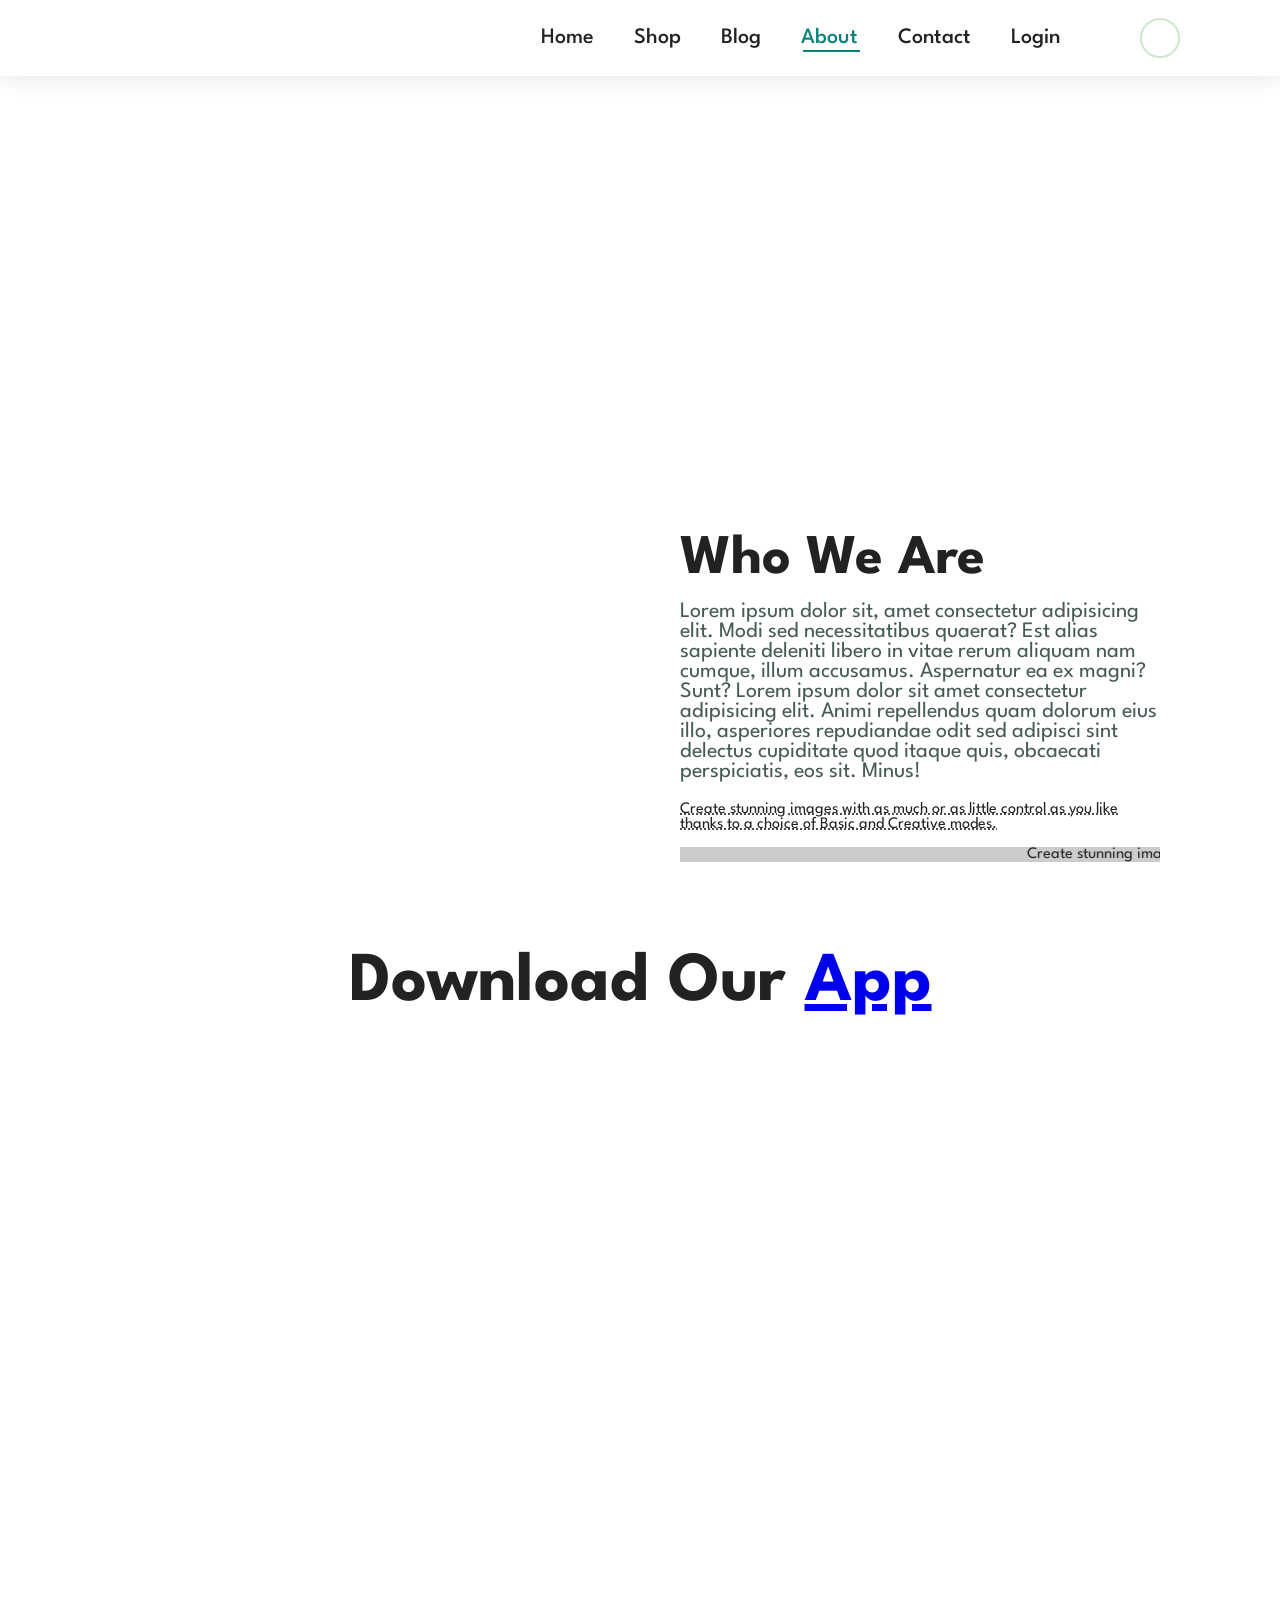
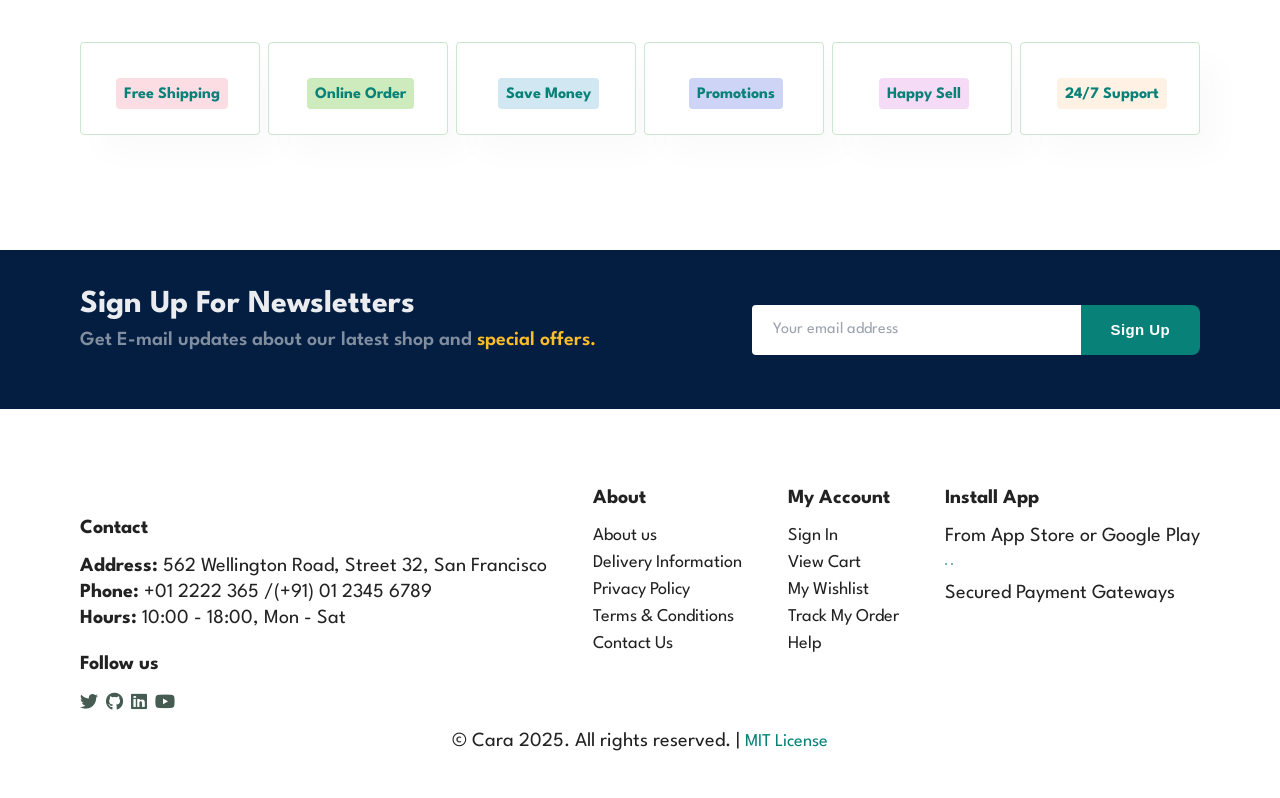
==== commit 4d05ea92: "Fixed Spelling's In All The Tabs" ====
--- a/about.html
+++ b/about.html
@@ -133,7 +133,8 @@
         </div>
         <div class="fe-box">
             <img src="images/feature/f6.png" alt="">
-            <h6>F24/7 Support</h6>
+            <!-- Corrected  -->
+            <h6>24/7 Support</h6>
         </div>
     </section>
 
@@ -161,9 +162,7 @@
                 <div class="icon">
                     <a href="https://x.com/JanaviPandole"><i class="fab fa-twitter"></i></a>
                     <a href="https://github.com/janavipandole"><i class="fab fa-github"></i></a>
-                    <a href="https://www.linkedin.com/in/janavi-pandole-80a7b2290" target="_blank" rel="noopener noreferrer">
-                        <i class="fab fa-linkedin"></i>
-                    </a>
+                    <a href="www.linkedin.com/in/janavi-pandole-80a7b2290"><i class="fab fa-linkedin"></i></a>
                     <a href="https://www.youtube.com/@JanaviPandole"><i class="fab fa-youtube"></i></a>
                 </div>
             </div>
@@ -186,7 +185,7 @@
         </div>
         <div class="col install">
             <h4>Install App</h4>
-            <p>From App Store ro Google Play</p>
+            <p>From App Store or Google Play</p>
             <div class="row">
                 <img src="images/pay/app.jpg" alt="">
                 <img src="images/pay/play.jpg" alt="">
--- a/style.css
+++ b/style.css
@@ -762,6 +762,8 @@
     font-weight: 600;
 }
 
+
+
 /* ============================================
    SINGLE PRODUCT
    ============================================ */
@@ -1212,6 +1214,82 @@
     background-color: #088178;
     color: #fff;
     cursor: pointer;
+}
+
+/* Continue Shopping Button -{csritik-max}*/
+a.normal {
+  display: inline-block;
+  padding: 12px 28px;
+  background-color: #2563eb;
+  color: #ffffff;
+  text-decoration: none;
+  font-family: 'Segoe UI', sans-serif;
+  font-size: 15px;
+  font-weight: 600;
+  letter-spacing: 0.4px;
+  border-radius: 8px;
+  border: 2px solid transparent;
+  cursor: pointer;
+  transition: background-color 0.2s ease, transform 0.15s ease, box-shadow 0.2s ease;
+}
+
+a.normal:hover {
+  background-color: #1d4ed8;
+  box-shadow: 0 4px 14px rgba(37, 99, 235, 0.35);
+  transform: translateY(-1px);
+}
+
+a.normal:active {
+  transform: translateY(0px);
+  box-shadow: none;
+}
+
+/* csritik-max */
+
+button.normal {
+  display: inline-block;
+  padding: 12px 28px;
+  background-color: #2563eb;
+  color: #ffffff;
+  font-size: 15px;
+  font-weight: 600;
+  font-family: 'Segoe UI', sans-serif;
+  letter-spacing: 0.4px;
+  border: 2px solid transparent;
+  border-radius: 8px;
+  cursor: pointer;
+  transition: background-color 0.2s ease, transform 0.15s ease, box-shadow 0.2s ease;
+}
+
+button.normal:hover {
+  background-color: #1d4ed8;
+  box-shadow: 0 4px 14px rgba(37, 99, 235, 0.35);
+  transform: translateY(-1px);
+}
+
+.normal:active {
+  transform: translateY(0);
+  box-shadow: none;
+}
+
+.toast {
+  position: fixed;
+  bottom: 1.5rem;
+  left: 50%;
+  transform: translateX(-50%) translateY(20px);
+  background: #1e293b;
+  color: #fff;
+  padding: 12px 20px;
+  border-radius: 8px;
+  font-size: 14px;
+  opacity: 0;
+  pointer-events: none;
+  transition: opacity 0.3s ease, transform 0.3s ease;
+}
+
+.toast.show {
+  opacity: 1;
+  transform: translateX(-50%) translateY(0);
 }
 
 
@@ -1857,60 +1935,3 @@
 .quiz-options button:hover {
     background-color: #066a5c;
 }
-#Toptoback {
-  position: fixed;
-  bottom: 2.5rem;
-  right: 2.5rem;
-  z-index: 2000;
-  background: linear-gradient cream;
-  color: #c97171;
-  border: none;
-  border-radius: 50%;
-  width: 56px;
-  height: 56px;
-  font-size: 2rem;
-  box-shadow: 0 8px 24px rgba(0, 0, 0, 0.18);
-  cursor: pointer;
-  opacity: 0;
-  pointer-events: none;
-  transition: opacity 0.4s, transform 0.2s;
-}
-
-#Toptoback.show {
-  opacity: 1;
-  pointer-events: auto;
-  transform: translateY(-10px) scale(1.08);
-}
-
-#Toptoback:hover {
-  background: linear-gradient cream;
-  transform: scale(1.15);
-}
-/* Back to Top Button Styles */
-#backToTop {
-  position: fixed;
-  bottom: 2.5rem;
-  right: 2.5rem;
-  z-index: 2000;
-  background: linear-gradient(135deg,
-      var(--candy-red),
-      var(--sky-blue),
-      var(--sunny-yellow));
-  color: #c97171;
-  border: none;
-  border-radius: 50%;
-  width: 56px;
-  height: 56px;
-  font-size: 2rem;
-  box-shadow: 0 8px 24px rgba(0, 0, 0, 0.18);
-  cursor: pointer;
-  opacity: 0;
-  pointer-events: none;
-  transition: opacity 0.4s, transform 0.2s;
-}
-
-#backToTop.show {
-  opacity: 1;
-  pointer-events: auto;
-  transform: translateY(-10px) scale(1.08);
-}
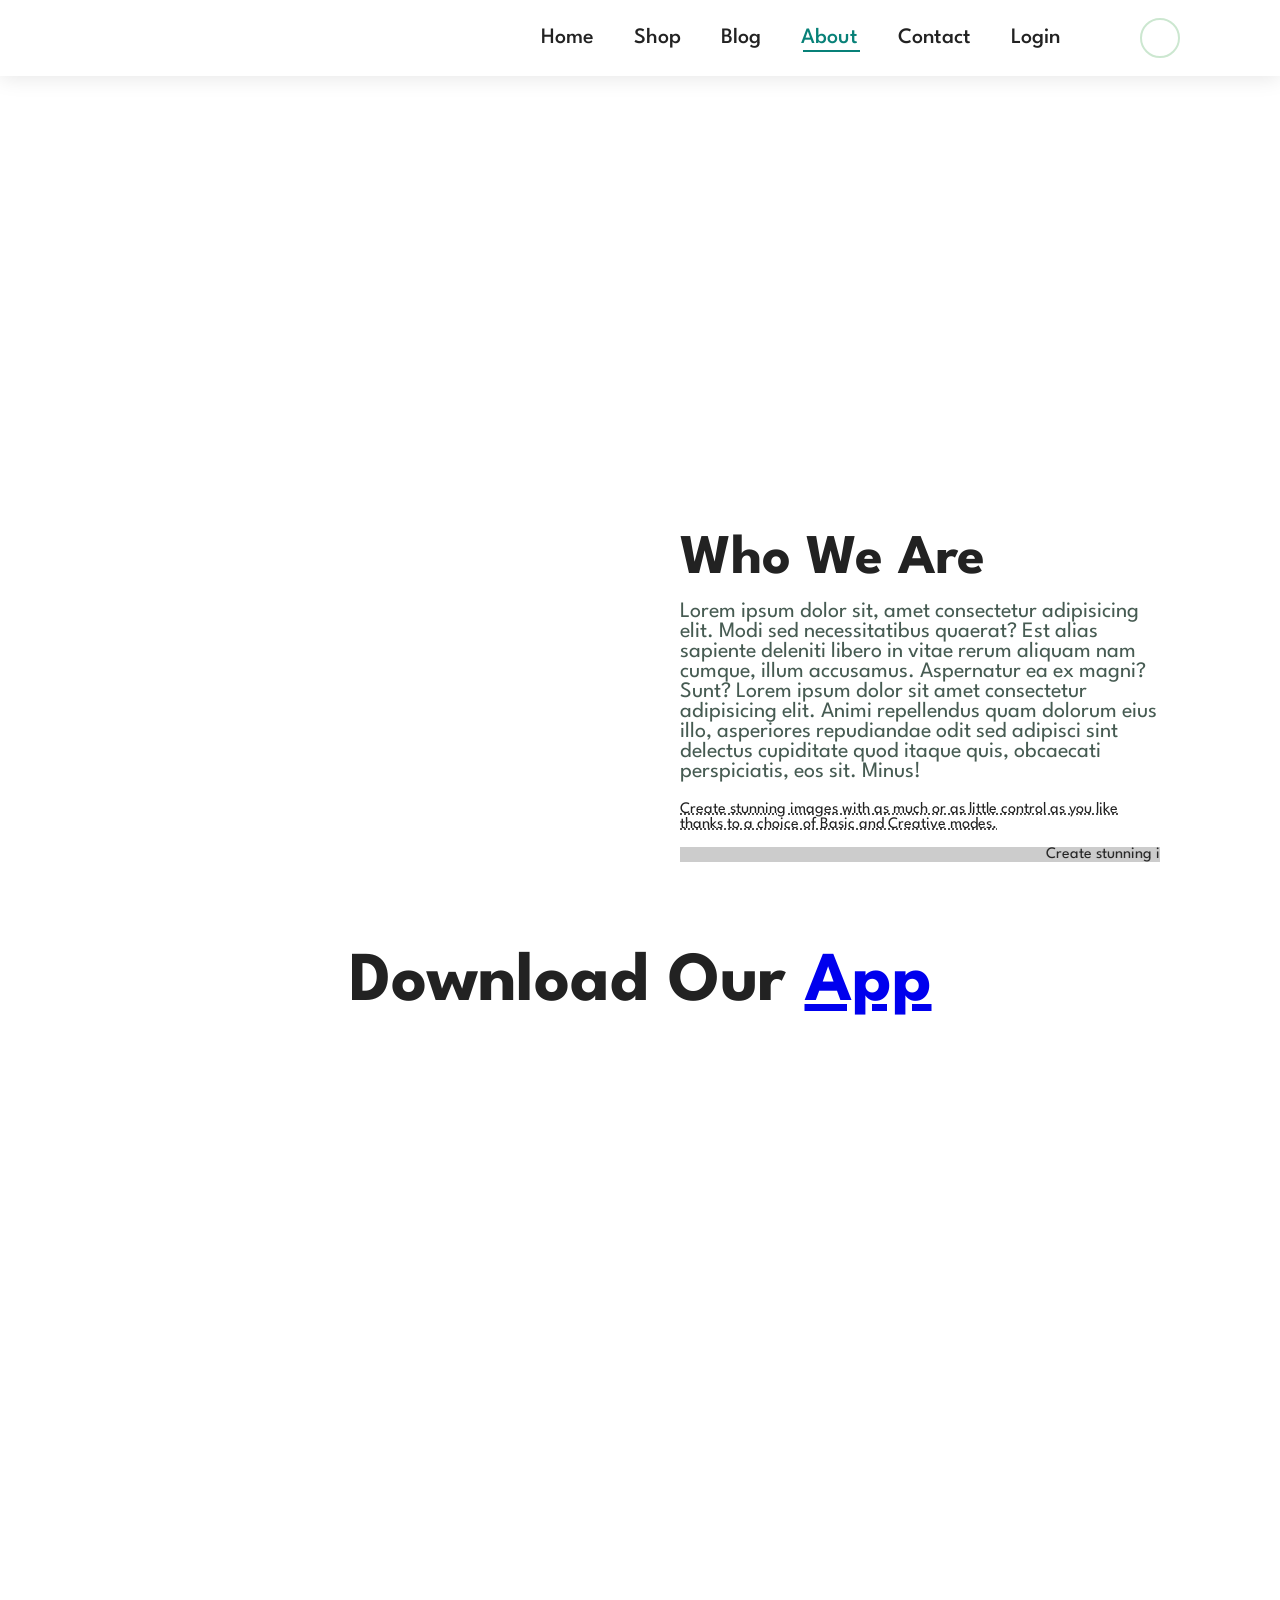
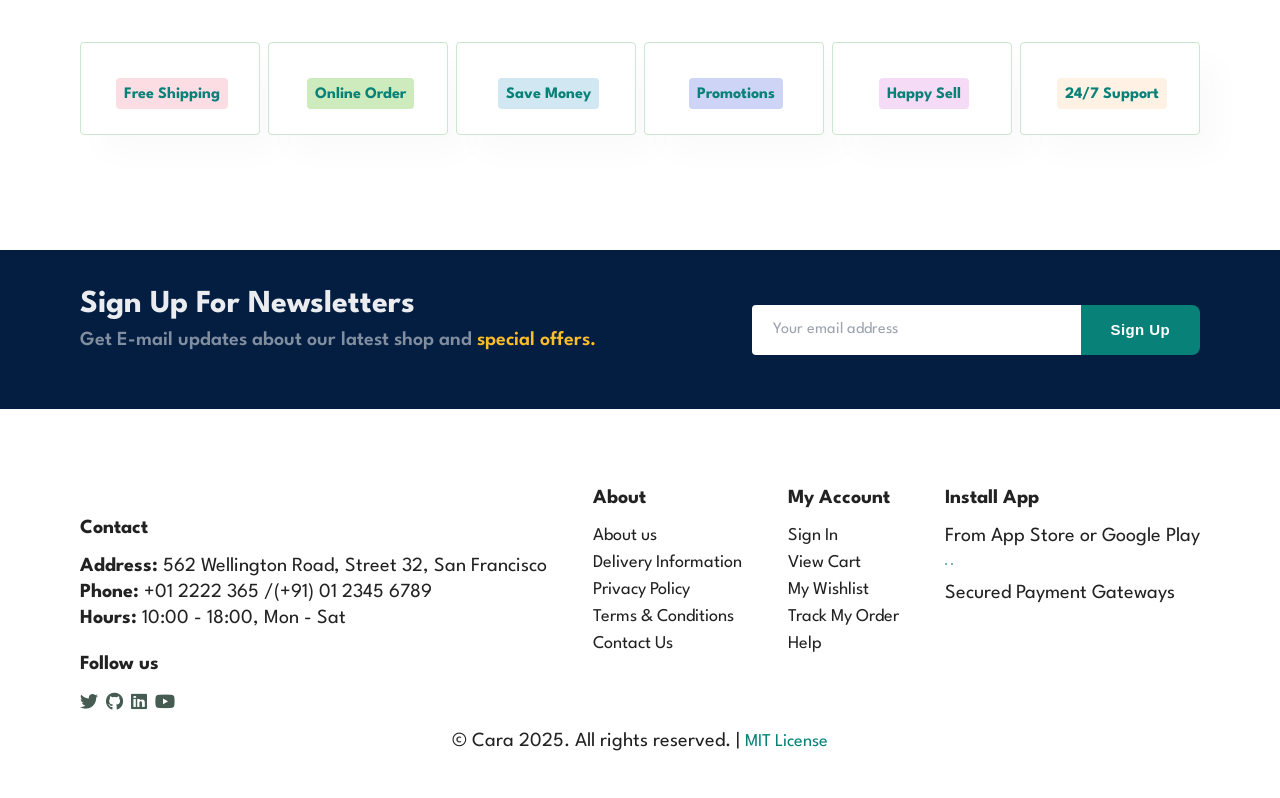
==== commit 2564e12e: "Fixed The Typos" ====
--- a/about.html
+++ b/about.html
@@ -133,7 +133,6 @@
         </div>
         <div class="fe-box">
             <img src="images/feature/f6.png" alt="">
-            <!-- Corrected  -->
             <h6>24/7 Support</h6>
         </div>
     </section>
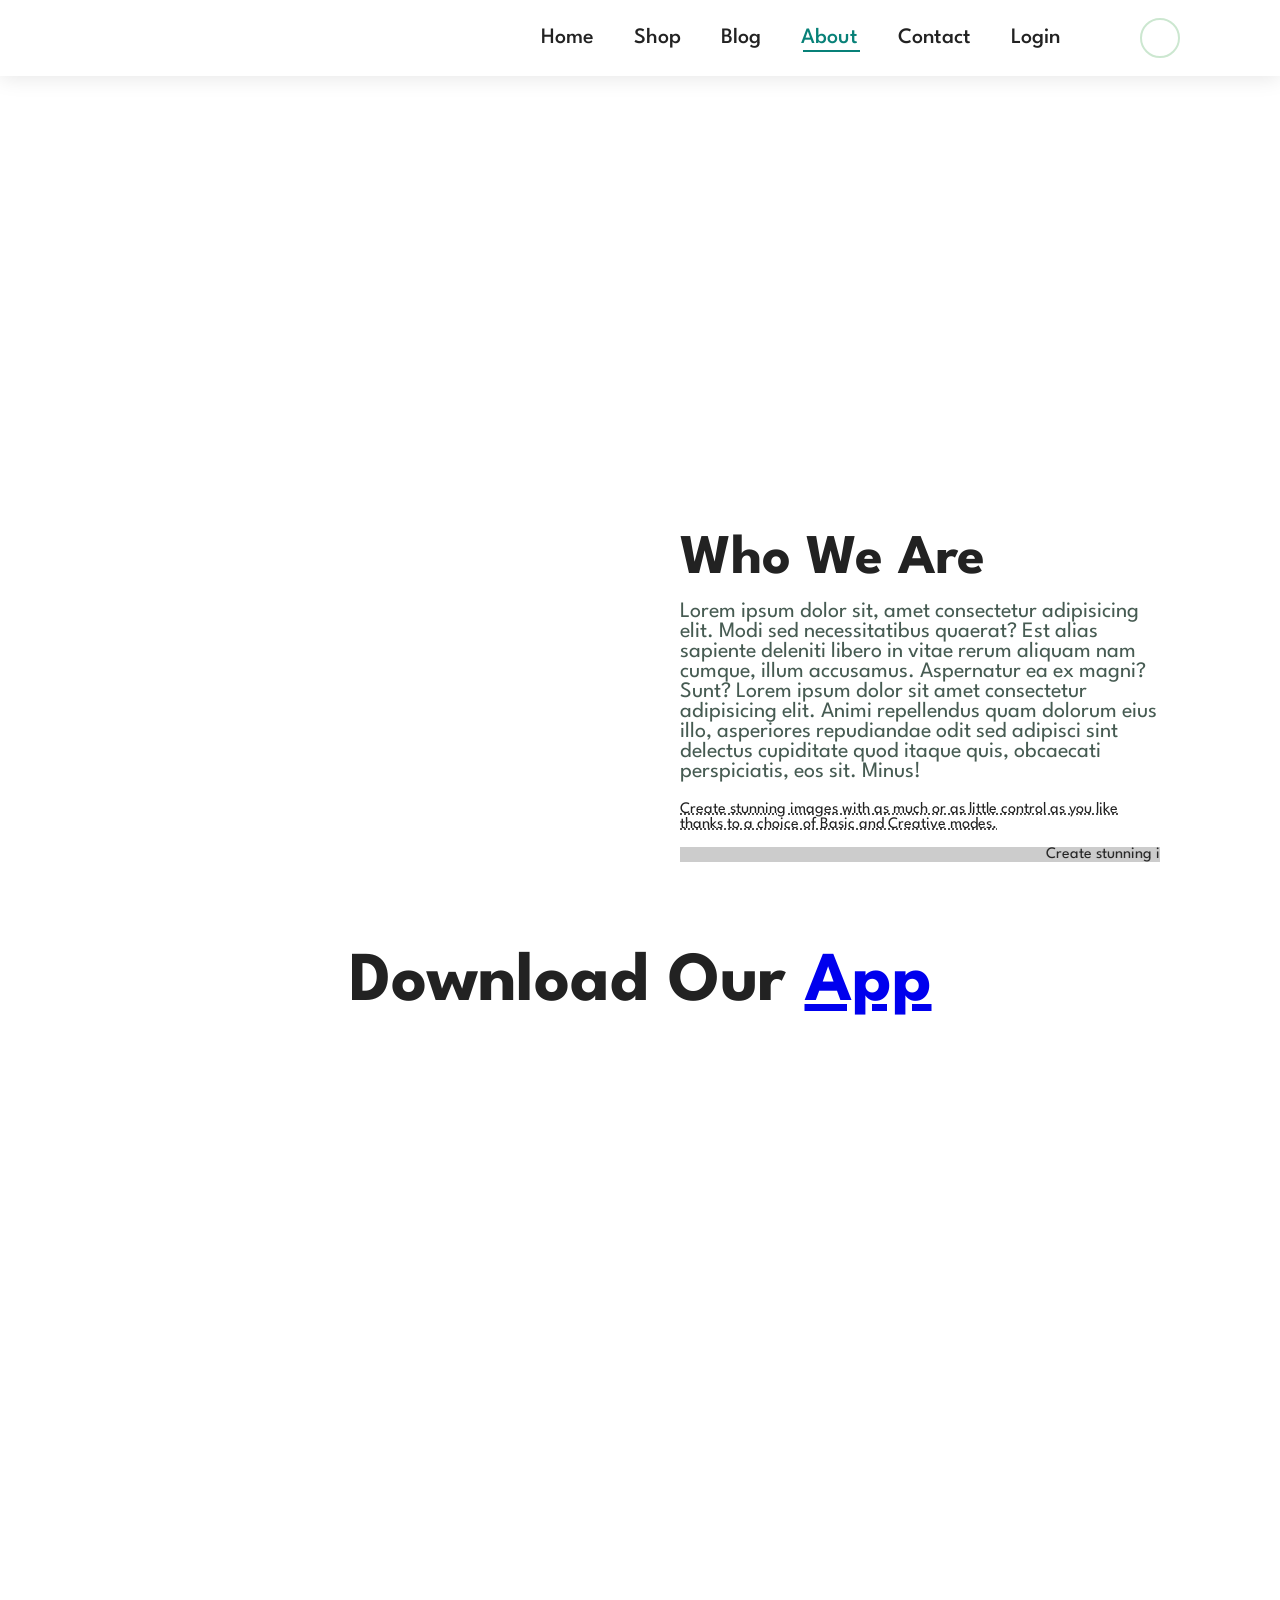
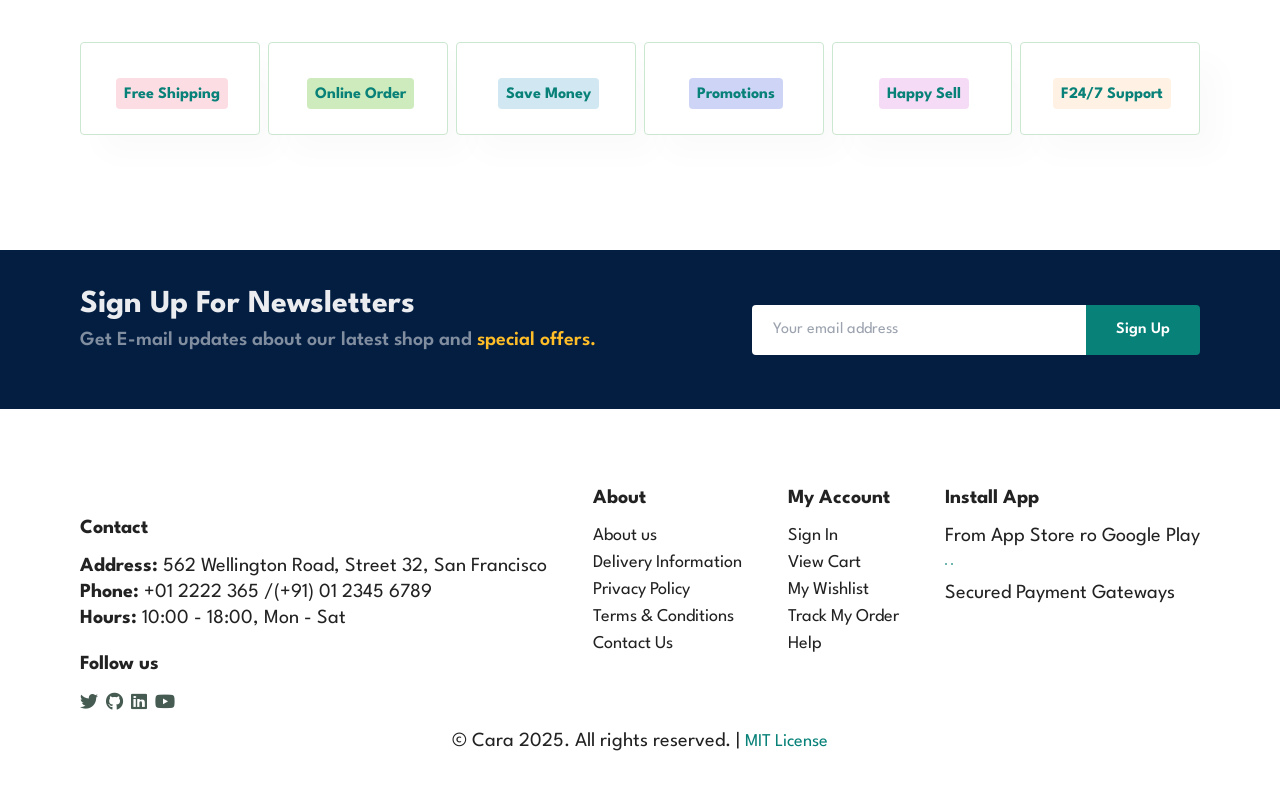
==== commit 7526fe35: "privacy policy page done" ====
--- a/about.html
+++ b/about.html
@@ -133,7 +133,7 @@
         </div>
         <div class="fe-box">
             <img src="images/feature/f6.png" alt="">
-            <h6>24/7 Support</h6>
+            <h6>F24/7 Support</h6>
         </div>
     </section>
 
@@ -170,8 +170,8 @@
             <h4>About</h4>
             <a href="about.html">About us</a>
             <a href="#">Delivery Information</a>
-            <a href="#">Privacy Policy</a>
-            <a href="#">Terms & Conditions</a>
+        <a href="privacy.html">Privacy Policy</a>        
+        <a href="#">Terms & Conditions</a>
             <a href="contact.html">Contact Us</a>
         </div>
         <div class="col">
@@ -184,7 +184,7 @@
         </div>
         <div class="col install">
             <h4>Install App</h4>
-            <p>From App Store or Google Play</p>
+            <p>From App Store ro Google Play</p>
             <div class="row">
                 <img src="images/pay/app.jpg" alt="">
                 <img src="images/pay/play.jpg" alt="">
--- a/style.css
+++ b/style.css
@@ -762,8 +762,6 @@
     font-weight: 600;
 }
 
-
-
 /* ============================================
    SINGLE PRODUCT
    ============================================ */
@@ -863,7 +861,7 @@
 
 #blog .blog-box h1 {
     position: absolute;
-    top: -12%;
+    top: -70px;
     left: 0;
     z-index: -9;
     font-size: 70px;
@@ -1214,82 +1212,6 @@
     background-color: #088178;
     color: #fff;
     cursor: pointer;
-}
-
-/* Continue Shopping Button -{csritik-max}*/
-a.normal {
-  display: inline-block;
-  padding: 12px 28px;
-  background-color: #2563eb;
-  color: #ffffff;
-  text-decoration: none;
-  font-family: 'Segoe UI', sans-serif;
-  font-size: 15px;
-  font-weight: 600;
-  letter-spacing: 0.4px;
-  border-radius: 8px;
-  border: 2px solid transparent;
-  cursor: pointer;
-  transition: background-color 0.2s ease, transform 0.15s ease, box-shadow 0.2s ease;
-}
-
-a.normal:hover {
-  background-color: #1d4ed8;
-  box-shadow: 0 4px 14px rgba(37, 99, 235, 0.35);
-  transform: translateY(-1px);
-}
-
-a.normal:active {
-  transform: translateY(0px);
-  box-shadow: none;
-}
-
-/* csritik-max */
-
-button.normal {
-  display: inline-block;
-  padding: 12px 28px;
-  background-color: #2563eb;
-  color: #ffffff;
-  font-size: 15px;
-  font-weight: 600;
-  font-family: 'Segoe UI', sans-serif;
-  letter-spacing: 0.4px;
-  border: 2px solid transparent;
-  border-radius: 8px;
-  cursor: pointer;
-  transition: background-color 0.2s ease, transform 0.15s ease, box-shadow 0.2s ease;
-}
-
-button.normal:hover {
-  background-color: #1d4ed8;
-  box-shadow: 0 4px 14px rgba(37, 99, 235, 0.35);
-  transform: translateY(-1px);
-}
-
-.normal:active {
-  transform: translateY(0);
-  box-shadow: none;
-}
-
-.toast {
-  position: fixed;
-  bottom: 1.5rem;
-  left: 50%;
-  transform: translateX(-50%) translateY(20px);
-  background: #1e293b;
-  color: #fff;
-  padding: 12px 20px;
-  border-radius: 8px;
-  font-size: 14px;
-  opacity: 0;
-  pointer-events: none;
-  transition: opacity 0.3s ease, transform 0.3s ease;
-}
-
-.toast.show {
-  opacity: 1;
-  transform: translateX(-50%) translateY(0);
 }
 
 
@@ -1648,7 +1570,7 @@
     }
 
     #blog .blog-box h1 {
-        top: -7%;
+        top: 0;
     }
 
     #about-us {
@@ -1801,7 +1723,7 @@
     }
 
     #blog .blog-box h1 {
-        top: -4%;
+        top: 0;
     }
 
     #about-us img {
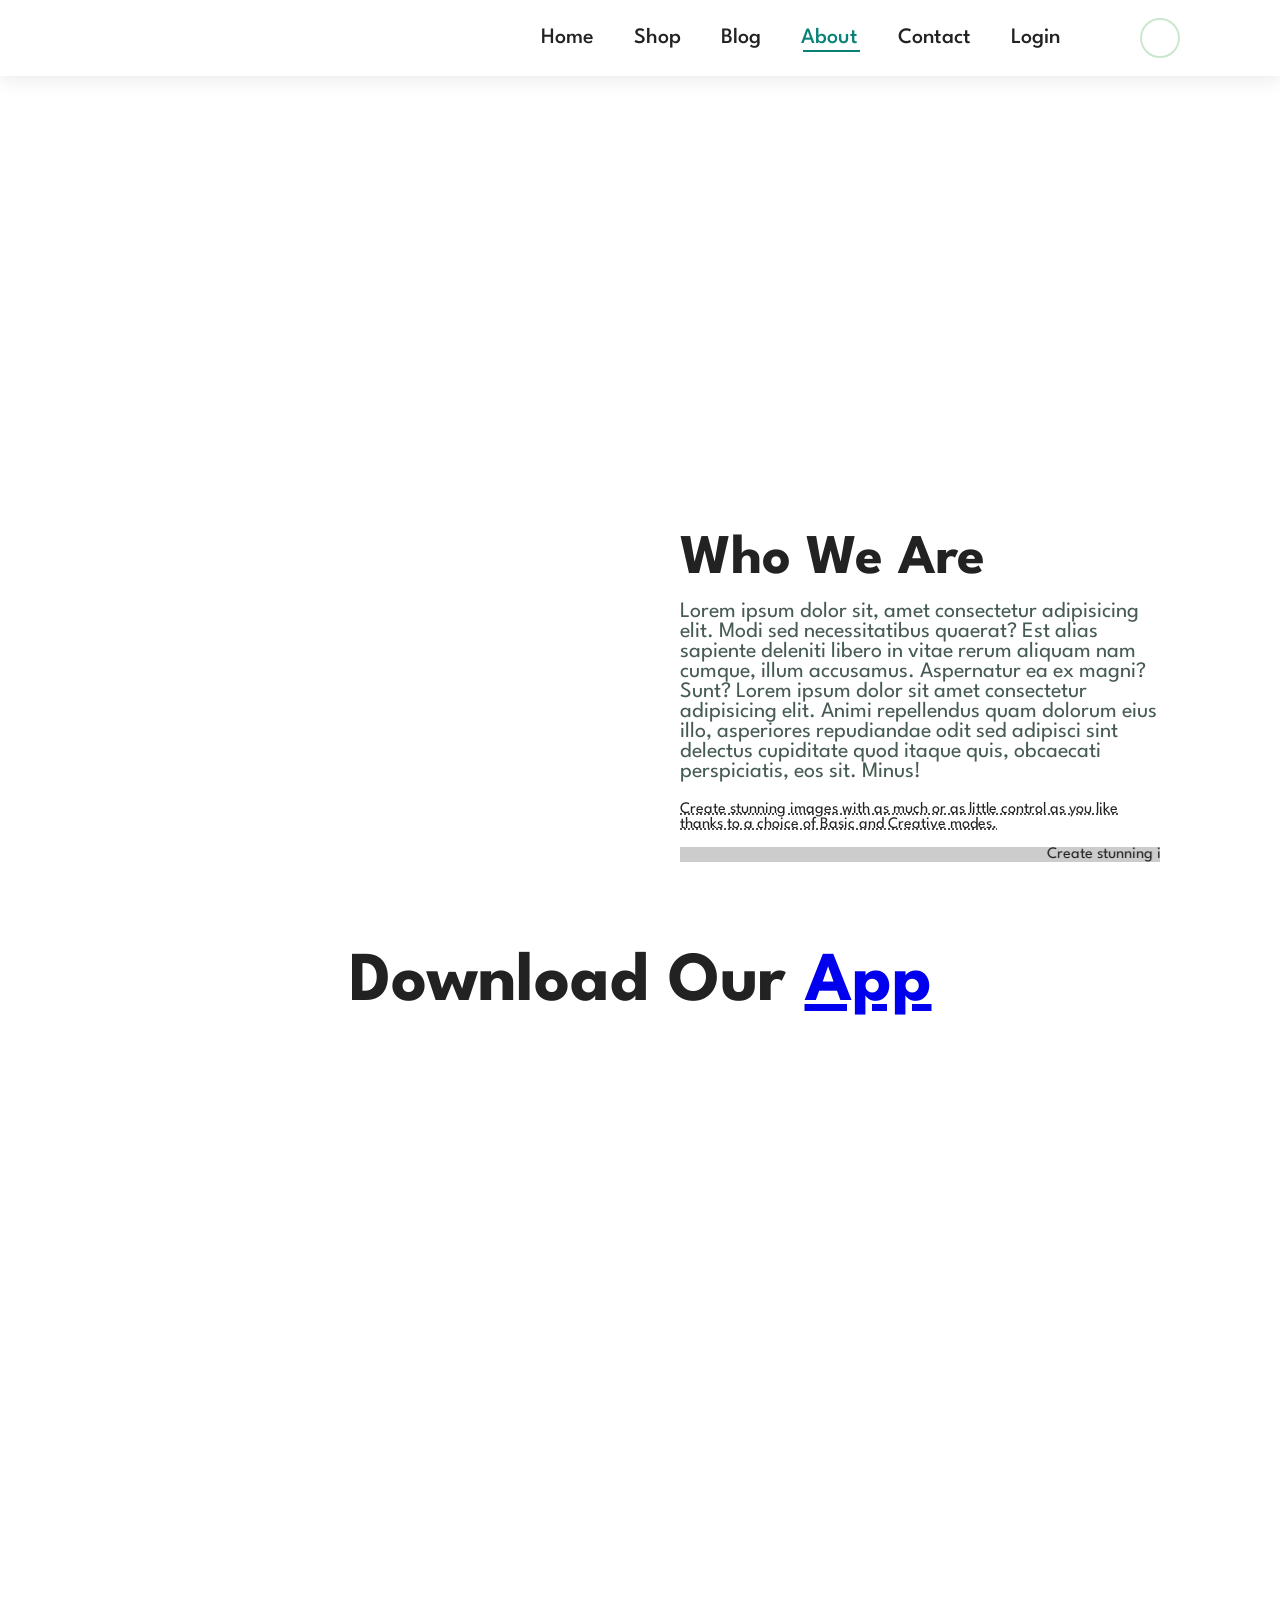
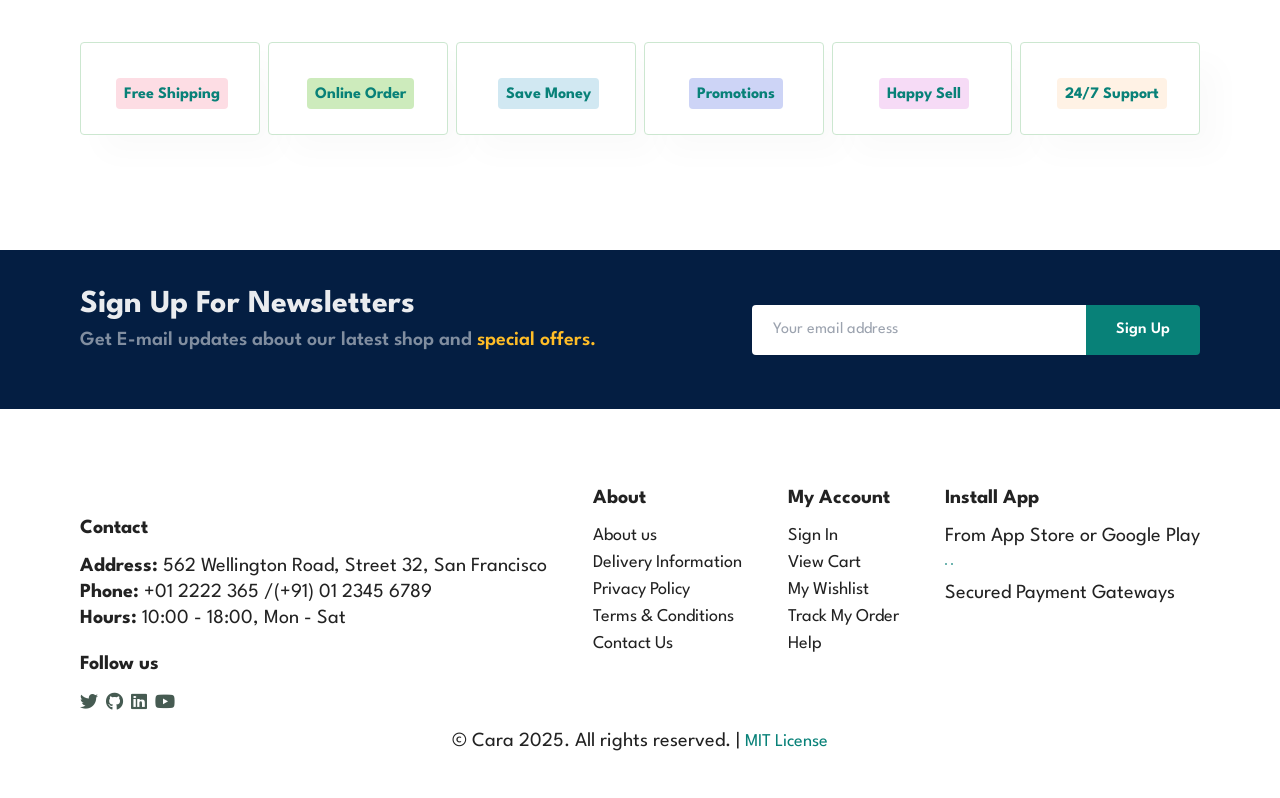
==== commit e08884bd: "Merge pull request #152 from ashishdalvi2476-svg/main Fixed Spelling's In All The Tabs" ====
--- a/about.html
+++ b/about.html
@@ -133,7 +133,7 @@
         </div>
         <div class="fe-box">
             <img src="images/feature/f6.png" alt="">
-            <h6>F24/7 Support</h6>
+            <h6>24/7 Support</h6>
         </div>
     </section>
 
@@ -184,7 +184,7 @@
         </div>
         <div class="col install">
             <h4>Install App</h4>
-            <p>From App Store ro Google Play</p>
+            <p>From App Store or Google Play</p>
             <div class="row">
                 <img src="images/pay/app.jpg" alt="">
                 <img src="images/pay/play.jpg" alt="">
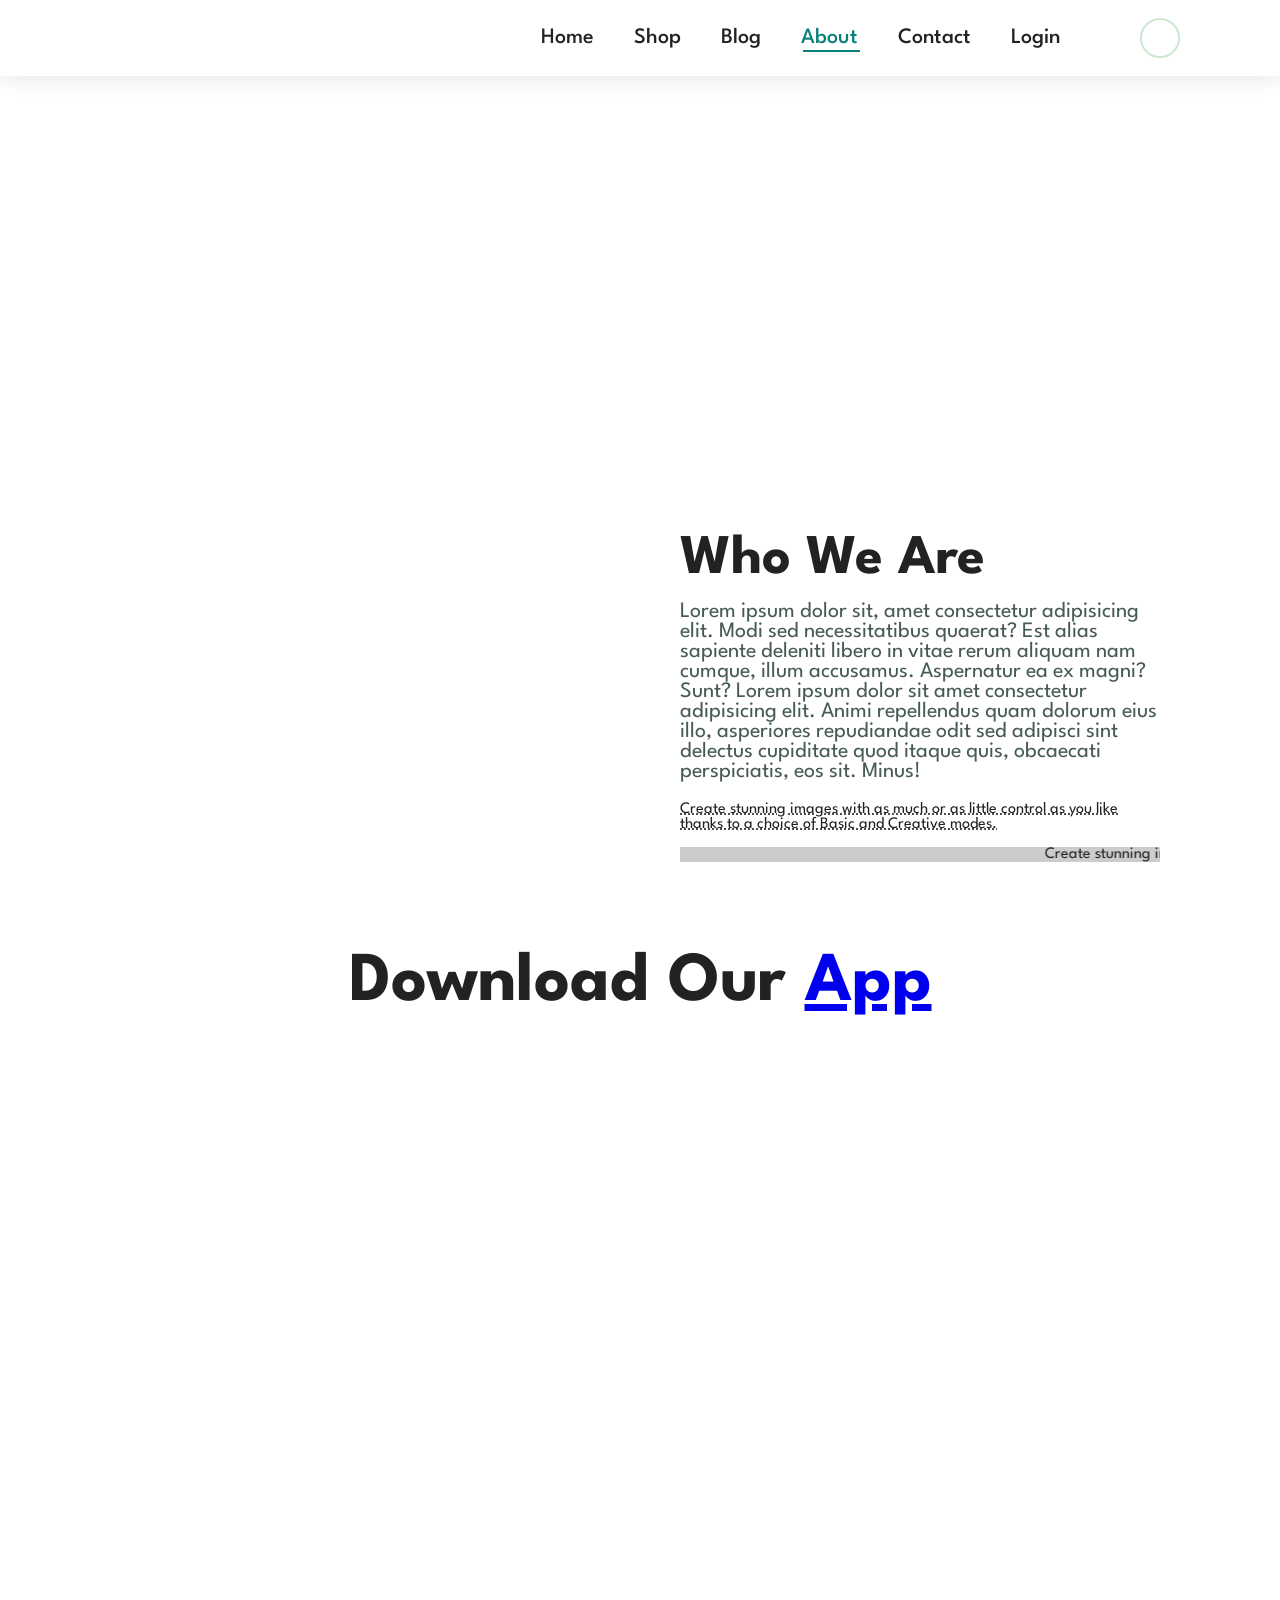
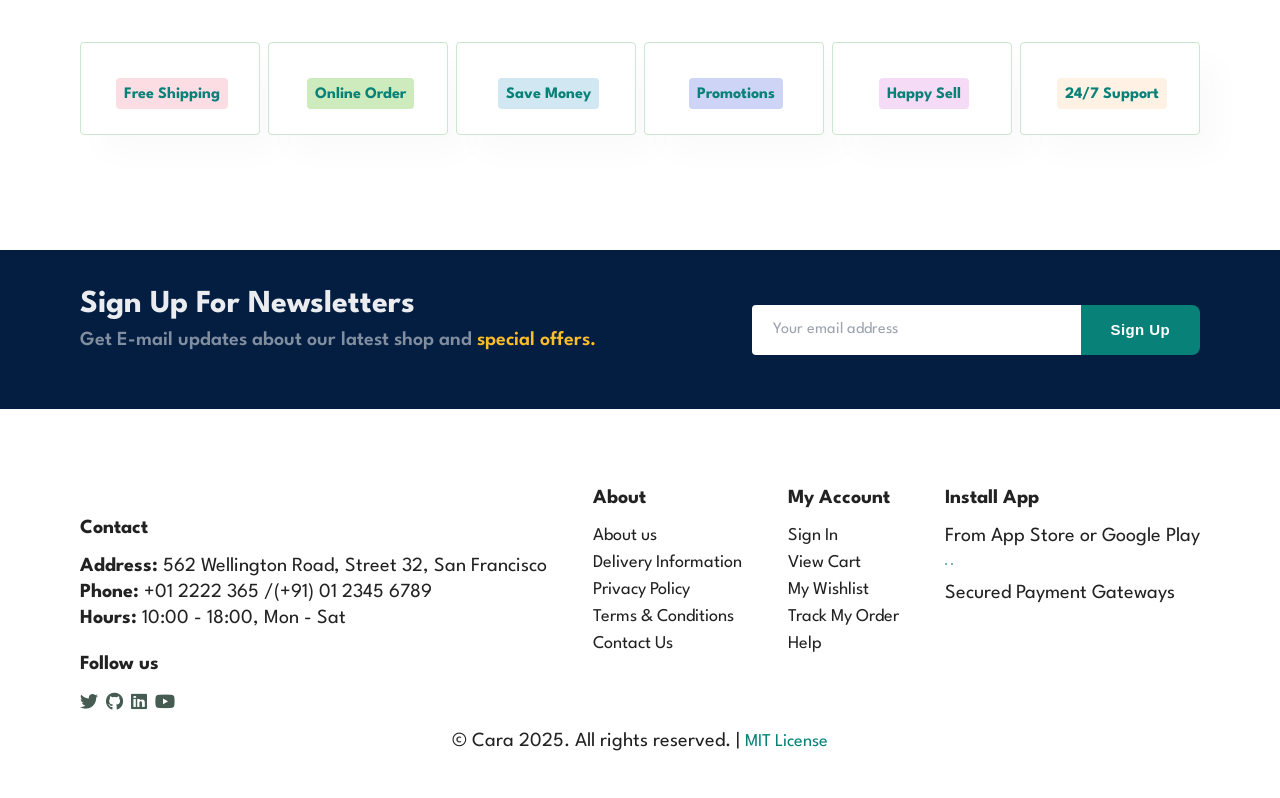
==== commit f74db15b: "Merge pull request #144 from DURVA23/main DURVA23 - Fixed LinkedIn footer links" ====
--- a/about.html
+++ b/about.html
@@ -161,7 +161,9 @@
                 <div class="icon">
                     <a href="https://x.com/JanaviPandole"><i class="fab fa-twitter"></i></a>
                     <a href="https://github.com/janavipandole"><i class="fab fa-github"></i></a>
-                    <a href="www.linkedin.com/in/janavi-pandole-80a7b2290"><i class="fab fa-linkedin"></i></a>
+                    <a href="https://www.linkedin.com/in/janavi-pandole-80a7b2290" target="_blank" rel="noopener noreferrer">
+                        <i class="fab fa-linkedin"></i>
+                    </a>
                     <a href="https://www.youtube.com/@JanaviPandole"><i class="fab fa-youtube"></i></a>
                 </div>
             </div>
--- a/style.css
+++ b/style.css
@@ -762,6 +762,8 @@
     font-weight: 600;
 }
 
+
+
 /* ============================================
    SINGLE PRODUCT
    ============================================ */
@@ -1212,6 +1214,82 @@
     background-color: #088178;
     color: #fff;
     cursor: pointer;
+}
+
+/* Continue Shopping Button -{csritik-max}*/
+a.normal {
+  display: inline-block;
+  padding: 12px 28px;
+  background-color: #2563eb;
+  color: #ffffff;
+  text-decoration: none;
+  font-family: 'Segoe UI', sans-serif;
+  font-size: 15px;
+  font-weight: 600;
+  letter-spacing: 0.4px;
+  border-radius: 8px;
+  border: 2px solid transparent;
+  cursor: pointer;
+  transition: background-color 0.2s ease, transform 0.15s ease, box-shadow 0.2s ease;
+}
+
+a.normal:hover {
+  background-color: #1d4ed8;
+  box-shadow: 0 4px 14px rgba(37, 99, 235, 0.35);
+  transform: translateY(-1px);
+}
+
+a.normal:active {
+  transform: translateY(0px);
+  box-shadow: none;
+}
+
+/* csritik-max */
+
+button.normal {
+  display: inline-block;
+  padding: 12px 28px;
+  background-color: #2563eb;
+  color: #ffffff;
+  font-size: 15px;
+  font-weight: 600;
+  font-family: 'Segoe UI', sans-serif;
+  letter-spacing: 0.4px;
+  border: 2px solid transparent;
+  border-radius: 8px;
+  cursor: pointer;
+  transition: background-color 0.2s ease, transform 0.15s ease, box-shadow 0.2s ease;
+}
+
+button.normal:hover {
+  background-color: #1d4ed8;
+  box-shadow: 0 4px 14px rgba(37, 99, 235, 0.35);
+  transform: translateY(-1px);
+}
+
+.normal:active {
+  transform: translateY(0);
+  box-shadow: none;
+}
+
+.toast {
+  position: fixed;
+  bottom: 1.5rem;
+  left: 50%;
+  transform: translateX(-50%) translateY(20px);
+  background: #1e293b;
+  color: #fff;
+  padding: 12px 20px;
+  border-radius: 8px;
+  font-size: 14px;
+  opacity: 0;
+  pointer-events: none;
+  transition: opacity 0.3s ease, transform 0.3s ease;
+}
+
+.toast.show {
+  opacity: 1;
+  transform: translateX(-50%) translateY(0);
 }
 
 
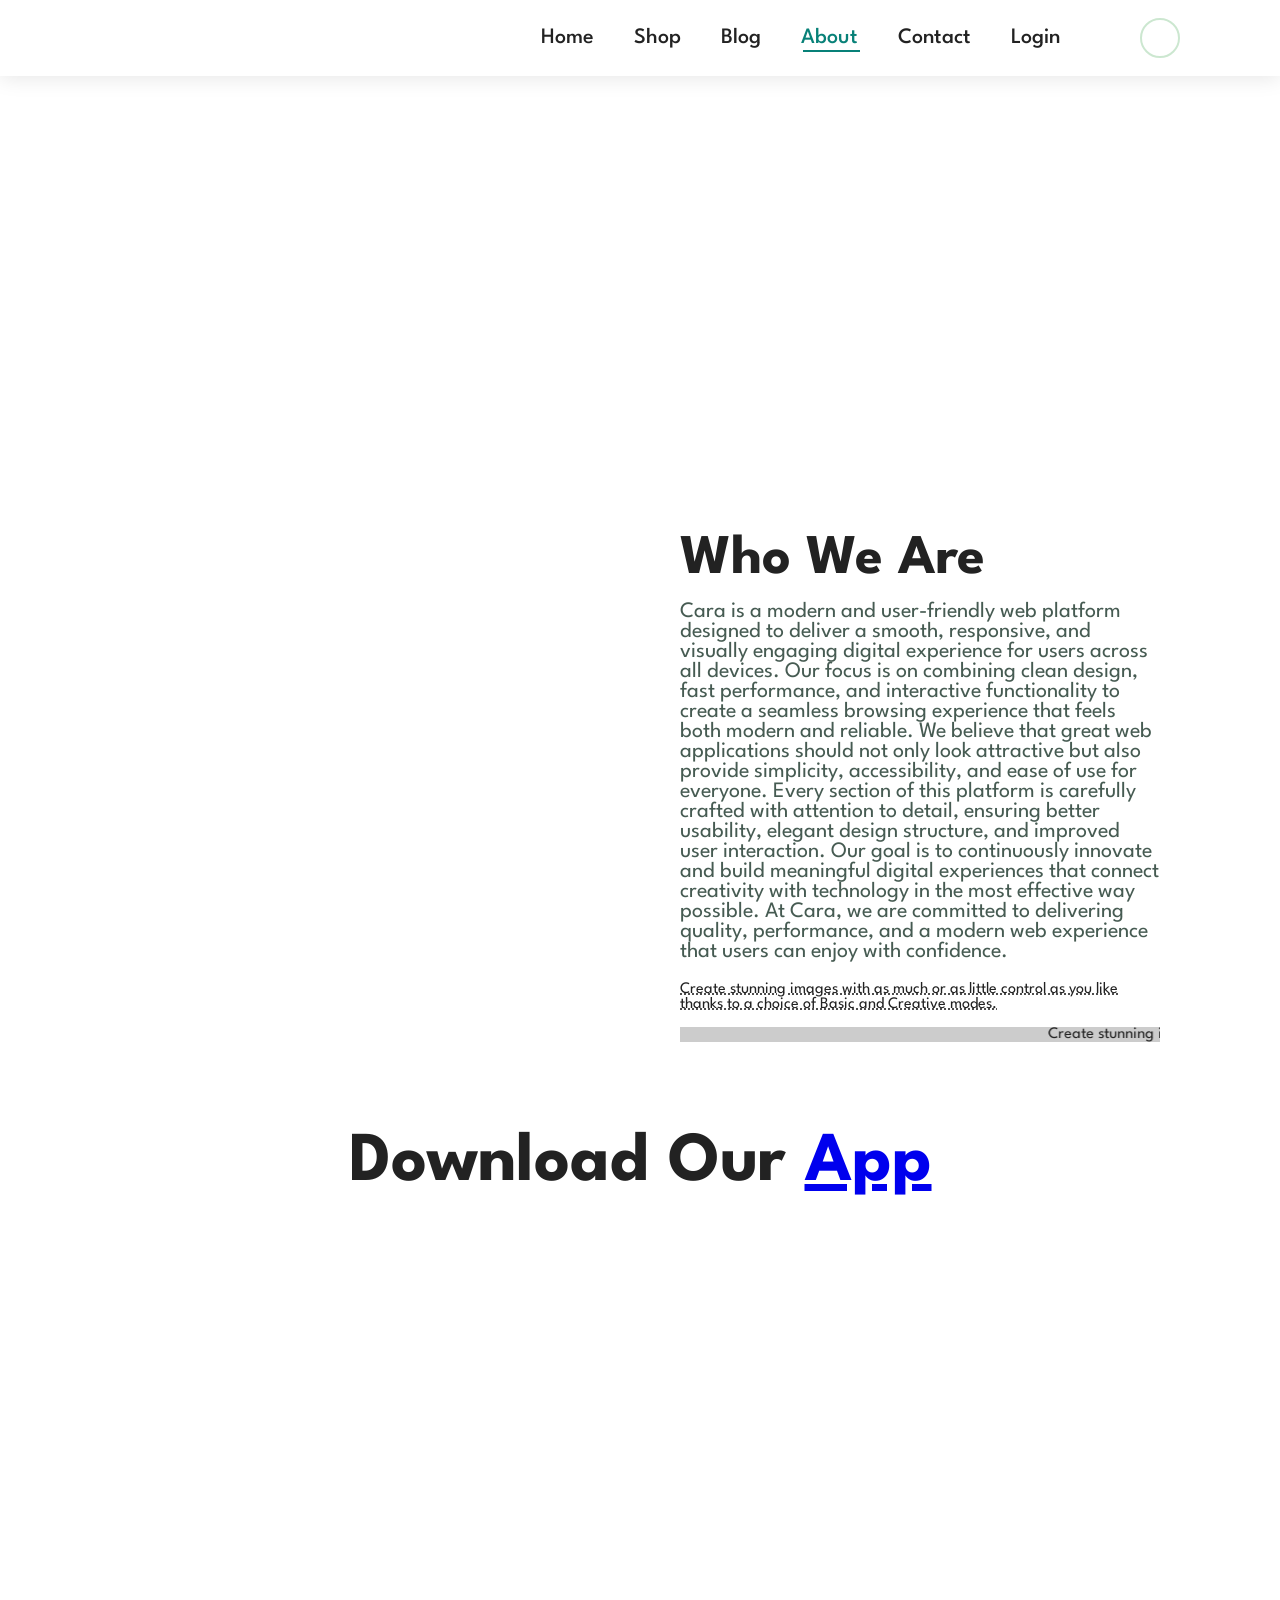
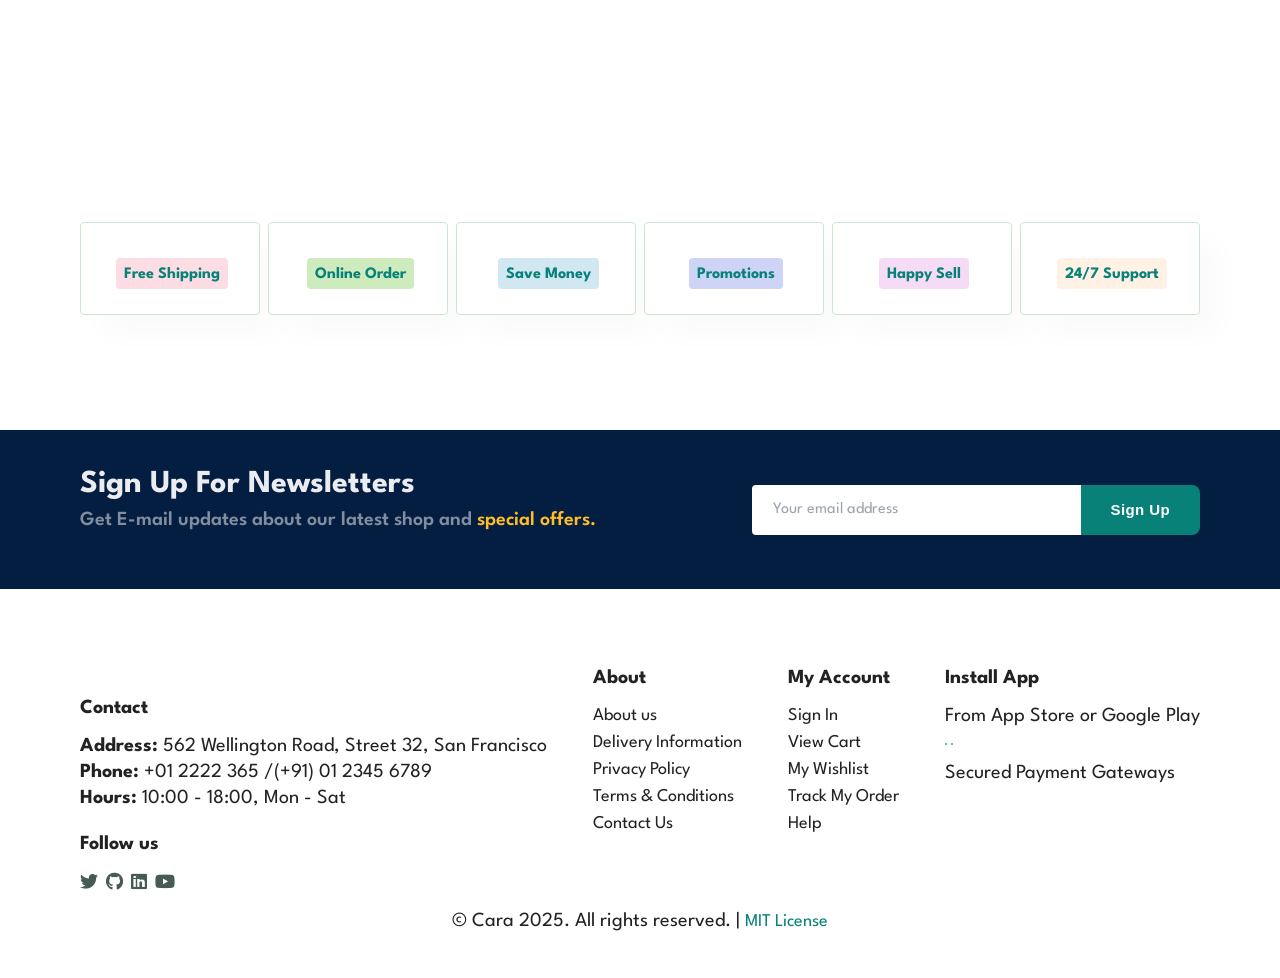
==== commit 77e94942: "about us" ====
--- a/about.html
+++ b/about.html
@@ -86,12 +86,12 @@
         <img src="images/about/a6.jpg" alt="">
         <div>
             <h2>Who We Are</h2>
-            <p>Lorem ipsum dolor sit, amet consectetur adipisicing elit. Modi sed necessitatibus quaerat? Est alias
-                sapiente deleniti libero in vitae rerum aliquam nam cumque, illum accusamus. Aspernatur ea ex magni?
-                Sunt?
-                Lorem ipsum dolor sit amet consectetur adipisicing elit. Animi repellendus quam dolorum eius illo,
-                asperiores repudiandae odit sed adipisci sint delectus cupiditate quod itaque quis, obcaecati
-                perspiciatis, eos sit. Minus!
+            <p> 
+                Cara is a modern and user-friendly web platform designed to deliver a smooth, responsive, and visually engaging digital experience for users across all devices.
+                 Our focus is on combining clean design, fast performance, and interactive functionality to create a seamless browsing experience that feels both modern and reliable.
+                 We believe that great web applications should not only look attractive but also provide simplicity, accessibility, and ease of use for everyone. Every section of this platform is
+                 carefully crafted with attention to detail, ensuring better usability, elegant design structure, and improved user interaction. Our goal is to continuously innovate and build meaningful
+                  digital experiences that connect creativity with technology in the most effective way possible. At Cara, we are committed to delivering quality, performance, and a modern web experience that users can enjoy with confidence.
             </p>
 
             <abbr title="">Create stunning images with as much or as little control as you
--- a/style.css
+++ b/style.css
@@ -1216,6 +1216,13 @@
     cursor: pointer;
 }
 
+.normals{
+    margin:10px;
+    text-decoration: none;
+    font-size: 17px;
+}
+
+
 /* Continue Shopping Button -{csritik-max}*/
 a.normal {
   display: inline-block;
@@ -1935,3 +1942,60 @@
 .quiz-options button:hover {
     background-color: #066a5c;
 }
+#Toptoback {
+  position: fixed;
+  bottom: 2.5rem;
+  right: 2.5rem;
+  z-index: 2000;
+  background: linear-gradient cream;
+  color: #c97171;
+  border: none;
+  border-radius: 50%;
+  width: 56px;
+  height: 56px;
+  font-size: 2rem;
+  box-shadow: 0 8px 24px rgba(0, 0, 0, 0.18);
+  cursor: pointer;
+  opacity: 0;
+  pointer-events: none;
+  transition: opacity 0.4s, transform 0.2s;
+}
+
+#Toptoback.show {
+  opacity: 1;
+  pointer-events: auto;
+  transform: translateY(-10px) scale(1.08);
+}
+
+#Toptoback:hover {
+  background: linear-gradient cream;
+  transform: scale(1.15);
+}
+/* Back to Top Button Styles */
+#backToTop {
+  position: fixed;
+  bottom: 2.5rem;
+  right: 2.5rem;
+  z-index: 2000;
+  background: linear-gradient(135deg,
+      var(--candy-red),
+      var(--sky-blue),
+      var(--sunny-yellow));
+  color: #c97171;
+  border: none;
+  border-radius: 50%;
+  width: 56px;
+  height: 56px;
+  font-size: 2rem;
+  box-shadow: 0 8px 24px rgba(0, 0, 0, 0.18);
+  cursor: pointer;
+  opacity: 0;
+  pointer-events: none;
+  transition: opacity 0.4s, transform 0.2s;
+}
+
+#backToTop.show {
+  opacity: 1;
+  pointer-events: auto;
+  transform: translateY(-10px) scale(1.08);
+}
